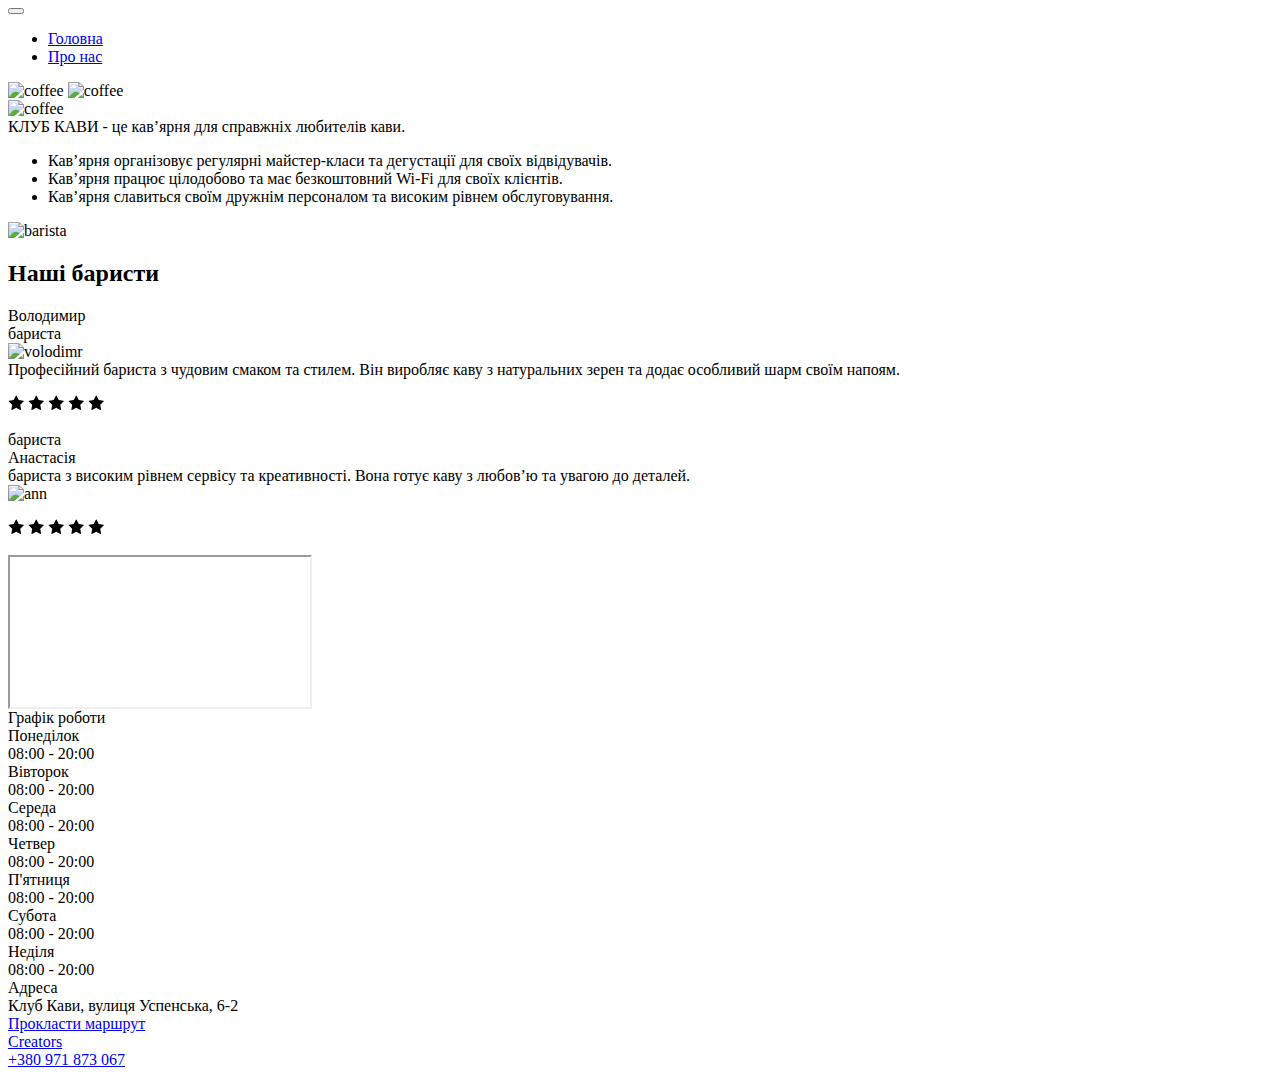
==== about-us.html @ 7bde2b03 "Add files via upload" ====
<svg class="op" width="0" height="0" xmlns="http://www.w3.org/2000/svg">
	<symbol xmlns="http://www.w3.org/2000/svg" viewBox="0 0 32 32" id="star">
		<path d="M31.547 12a.848.848 0 00-.677-.577l-9.427-1.376-4.224-8.532a.847.847 0 00-1.516 0l-4.218 8.534-9.427 1.355a.847.847 0 00-.467 1.467l6.823 6.664-1.612 9.375a.847.847 0 001.23.893l8.428-4.434 8.432 4.432a.847.847 0 001.229-.894l-1.615-9.373 6.822-6.665a.845.845 0 00.214-.869z" />
	</symbol>
</svg>
<!DOCTYPE html>
<html lang="en">

<head>
	<title>Стартова сторінка</title>
	<meta charset="UTF-8">
	<meta name="format-detection" content="telephone=no">
	<!-- <style>body{opacity: 0;}</style> -->
	<link rel="stylesheet" href="css/style.min.css?_v=20230503181244">
	<link rel="shortcut icon" href="favicon.ico">
	<!-- <meta name="robots" content="noindex, nofollow"> -->
	<meta name="viewport" content="width=device-width, initial-scale=1.0">
</head>


<body>
	<div class="wrapper">
		<header class="header">
			<div class="header__block">
				<div class="header__pages">
					<div class="header__menu menu">
						<div class="actions-flex">
							<button type="button" class="menu__icon icon-menu"><span></span></button>
							<a href="https://instagram.com/klub_kavy_nizhyn?igshid=YmMyMTA2M2Y=" class="menu-header__link _icon-insta"></a>
						</div>
						<nav class="menu__body">
							<ul class="menu__list header__menu menu-header">
								<li class="menu-header__item"><a href="index.html" class="menu-header__link menu-header__link_active">Головна</a></li>
								<li class="menu-header__item"><a href="about-us.html" class="menu-header__link">Про нас</a></li>
								<!-- <li class="menu-header__item"><a href="" class="menu-header__link">Резервація</a></li> -->
							</ul>
						</nav>
					</div>
				</div>

				<div class="header__logo">
					<picture><source srcset="img/logo.webp" type="image/webp"><img src="img/logo.png" alt=""></picture>
				</div>
				<div class="header__services services-header">
					<div class="services-header__bag"></div>
					<!-- <div class="services-header__lang _icon-lang">UA</div> -->
				</div>
			</div>
		</header>


		<main class="page">
			<div class="page__coffee coffee">
				<div class="coffee__container">
					<div class="coffee__gallery gallery" data-da=".coffee__container, 1200">
						<div class="gallery__first-column">
							<picture><source srcset="img/about/01.webp" type="image/webp"><img src="img/about/01.jpg" alt="coffee" /></picture>
							<picture><source srcset="img/about/02.webp" type="image/webp"><img src="img/about/02.jpg" alt="coffee" /></picture>
						</div>
						<div class="gallery__second-column">
							<picture><source srcset="img/about/03.webp" type="image/webp"><img src="img/about/03.jpg" alt="coffee" /></picture>
						</div>
					</div>
					<div class="coffee__description description">
						<div class="description__title">
							<span>КЛУБ КАВИ</span> - це кав’ярня для справжніх
							любителів кави.
						</div>
						<ul class="description__benefits">
							<li class="description_benefit">
								Кав’ярня організовує регулярні майстер-класи та
								дегустації для своїх відвідувачів.
							</li>
							<li class="description_benefit">
								Кав’ярня працює цілодобово та має безкоштовний Wi-Fi
								для своїх клієнтів.
							</li>
							<li class="description_benefit">
								Кав’ярня славиться своїм дружнім персоналом та
								високим рівнем обслуговування.
							</li>
						</ul>
					</div>
				</div>
			</div>

			<div class="barista">
				<div class="barista__container">
					<div data-da=".workers__container, 991.98,1" class="barista__image">
						<picture><source srcset="img/workers/bar_man.webp" type="image/webp"><img src="img/workers/bar_man.png" alt="barista"></picture>
					</div>
					<h2 class="barista__text">Наші баристи</h2>
				</div>
			</div>

			<div class="page__workers workers">
				<div class="workers__container">
					<div class="workers__volodimr workers__cart">
						<div class="workers__title">
							<div class="workers__name">Володимир</div>
							<div class="workers__position">бариста</div>
						</div>
						<div class="workers__contente">
							<div class="workers__image">
								<picture><source srcset="img/workers/volodimr.webp" type="image/webp"><img src="img/workers/volodimr.jpg" alt="volodimr" /></picture>
							</div>
							<div class="workers__description">
								Професійний бариста з чудовим смаком та стилем. Він
								виробляє каву з натуральних зерен та додає особливий
								шарм своїм напоям.
							</div>
						</div>
						<div class="workers__stars">
							<p class="c-rate">
								<svg class="c-icon active" width="16" height="16">
									<use xlink:href="#star"></use>
								</svg>
								<svg class="c-icon active" width="16" height="16">
									<use xlink:href="#star"></use>
								</svg>
								<svg class="c-icon active" width="16" height="16">
									<use xlink:href="#star"></use>
								</svg>
								<svg class="c-icon active" width="16" height="16">
									<use xlink:href="#star"></use>
								</svg>
								<svg class="c-icon active" width="16" height="16">
									<use xlink:href="#star"></use>
								</svg>
							</p>
						</div>
					</div>

					<div class="workers__ann workers__cart">
						<div class="workers__title">
							<div class="workers__position pt">бариста</div>
							<div class="workers__name">Анастасія</div>
						</div>
						<div class="workers__contente workers__contente_second">
							<div class="workers__description">
								бариста з високим рівнем сервісу та креативності.
								Вона готує каву з любов’ю та увагою до деталей.
							</div>
							<div data-da=".workers__contente_second, 650,0" class="workers__image">
								<picture><source srcset="img/workers/ann.webp" type="image/webp"><img src="img/workers/ann.jpg" alt="ann" /></picture>
							</div>
						</div>
						<div class="workers__stars">
							<p class="c-rate">
								<svg class="c-icon active" width="16" height="16">
									<use xlink:href="#star"></use>
								</svg>
								<svg class="c-icon active" width="16" height="16">
									<use xlink:href="#star"></use>
								</svg>
								<svg class="c-icon active" width="16" height="16">
									<use xlink:href="#star"></use>
								</svg>
								<svg class="c-icon active" width="16" height="16">
									<use xlink:href="#star"></use>
								</svg>
								<svg class="c-icon active" width="16" height="16">
									<use xlink:href="#star"></use>
								</svg>
							</p>
						</div>
					</div>
				</div>
			</div>

			<div class="page__map map">
				<div class="map__container">
					<div data-da=".map__container, 991.98" class="map__location">
						<iframe id="map" src="https://www.google.com/maps/embed?pb=!1m18!1m12!1m3!1d12281.459961077264!2d31.867549291233352!3d51.04646939171509!2m3!1f0!2f0!3f0!3m2!1i1024!2i768!4f13.1!3m3!1m2!1s0x412a9d863d806bcb%3A0x7951167e64f2463a!2z0JrQu9GD0LEg0JrQsNCy0Lg!5e0!3m2!1suk!2sua!4v1680797523003!5m2!1suk!2sua" allowfullscreen="" loading="lazy" referrerpolicy="no-referrer-when-downgrade"></iframe>
					</div>

					<div class="map__info">
						<div class="map__schedule schedule">
							<div class="schedule__title">Графік роботи</div>

							<div class="schedule__week">
								<div class="schedule__day">
									<div class="schedule__day-of-week">Понеділок</div>
									<div class="schedule__time-of-work">08:00 - 20:00</div>
								</div>
								<div class="schedule__day">
									<div class="schedule__day-of-week">Вівторок</div>
									<div class="schedule__time-of-work">08:00 - 20:00</div>
								</div>
								<div class="schedule__day">
									<div class="schedule__day-of-week">Середа</div>
									<div class="schedule__time-of-work">08:00 - 20:00</div>
								</div>
								<div class="schedule__day">
									<div class="schedule__day-of-week">Четвер</div>
									<div class="schedule__time-of-work">08:00 - 20:00</div>
								</div>
								<div class="schedule__day">
									<div class="schedule__day-of-week">П'ятниця</div>
									<div class="schedule__time-of-work">08:00 - 20:00</div>
								</div>
								<div class="schedule__day">
									<div class="schedule__day-of-week">Субота</div>
									<div class="schedule__time-of-work">08:00 - 20:00</div>
								</div>
								<div class="schedule__day">
									<div class="schedule__day-of-week">Неділя</div>
									<div class="schedule__time-of-work">08:00 - 20:00</div>
								</div>
							</div>
						</div>

						<div class="map__adress adress">
							<div class="adress__title">Адреса</div>
							<div class="adress__adress">Клуб Кави, вулиця Успенська, 6-2</div>
						</div>

						<a class="button" href="https://www.google.com/maps/dir//%D0%9A%D0%BB%D1%83%D0%B1+%D0%9A%D0%B0%D0%B2%D0%B8,+%D0%B2%D1%83%D0%BB%D0%B8%D1%86%D1%8F+%D0%A3%D1%81%D0%BF%D0%B5%D0%BD%D1%81%D1%8C%D0%BA%D0%B0,+6-2,+%D0%9D%D1%96%D0%B6%D0%B8%D0%BD,+%D0%A7%D0%B5%D1%80%D0%BD%D1%96%D0%B3%D1%96%D0%B2%D1%81%D1%8C%D0%BA%D0%B0+%D0%BE%D0%B1%D0%BB%D0%B0%D1%81%D1%82%D1%8C,+16600/@51.0500188,31.8856213,16z/data=!4m9!4m8!1m0!1m5!1m1!1s0x412a9d863d806bcb:0x7951167e64f2463a!2m2!1d31.8890395!2d51.046551!3e0" class="button">Прокласти маршрут</a>
					</div>
				</div>
			</div>
		</main>
		<footer class="footer">
			<div class="footer__creators"><a class="footer__link" href="#">Creators</a></div>
			<div data-da=".menu__body, 585" class="footer__phone _icon-phone"><a href="tel:+380 971 873 067">+380 971 873 067</a></div>
		</footer>
	</div>
	<script src="js/app.min.js?_v=20230503181244"></script>
	<script src="https://code.jquery.com/jquery-3.3.1.min.js"></script>
	<link rel="stylesheet" href="files/smartbasket/css/smartbasket.min.css">
	<div class="smart-basket__wrapper"></div>
	<script src="files/smartbasket/js/smartbasket.min.js"></script>
	<script>
		$(function() {
			$('.smart-basket__wrapper').smbasket({
				productElement: 'block_basket',
				buttonAddToBasket: 'add-to-cart',
				productPrice: 'prise-basket',
				productSize: 'product__size-element',
				productQuantityWrapper: 'product__quantity',
				smartBasketMinArea: 'services-header__bag',
				countryCode: '+380',
				smartBasketCurrency: 'грн',
				smartBasketMinIconPath: 'img/shop.svg',
				agreement: {
					isRequired: true,
					isChecked: true,
					isLink: 'https://artstranger.ru/privacy.html',
				},
				nameIsRequired: false,
			});
		});
	</script>
</body>

</html>
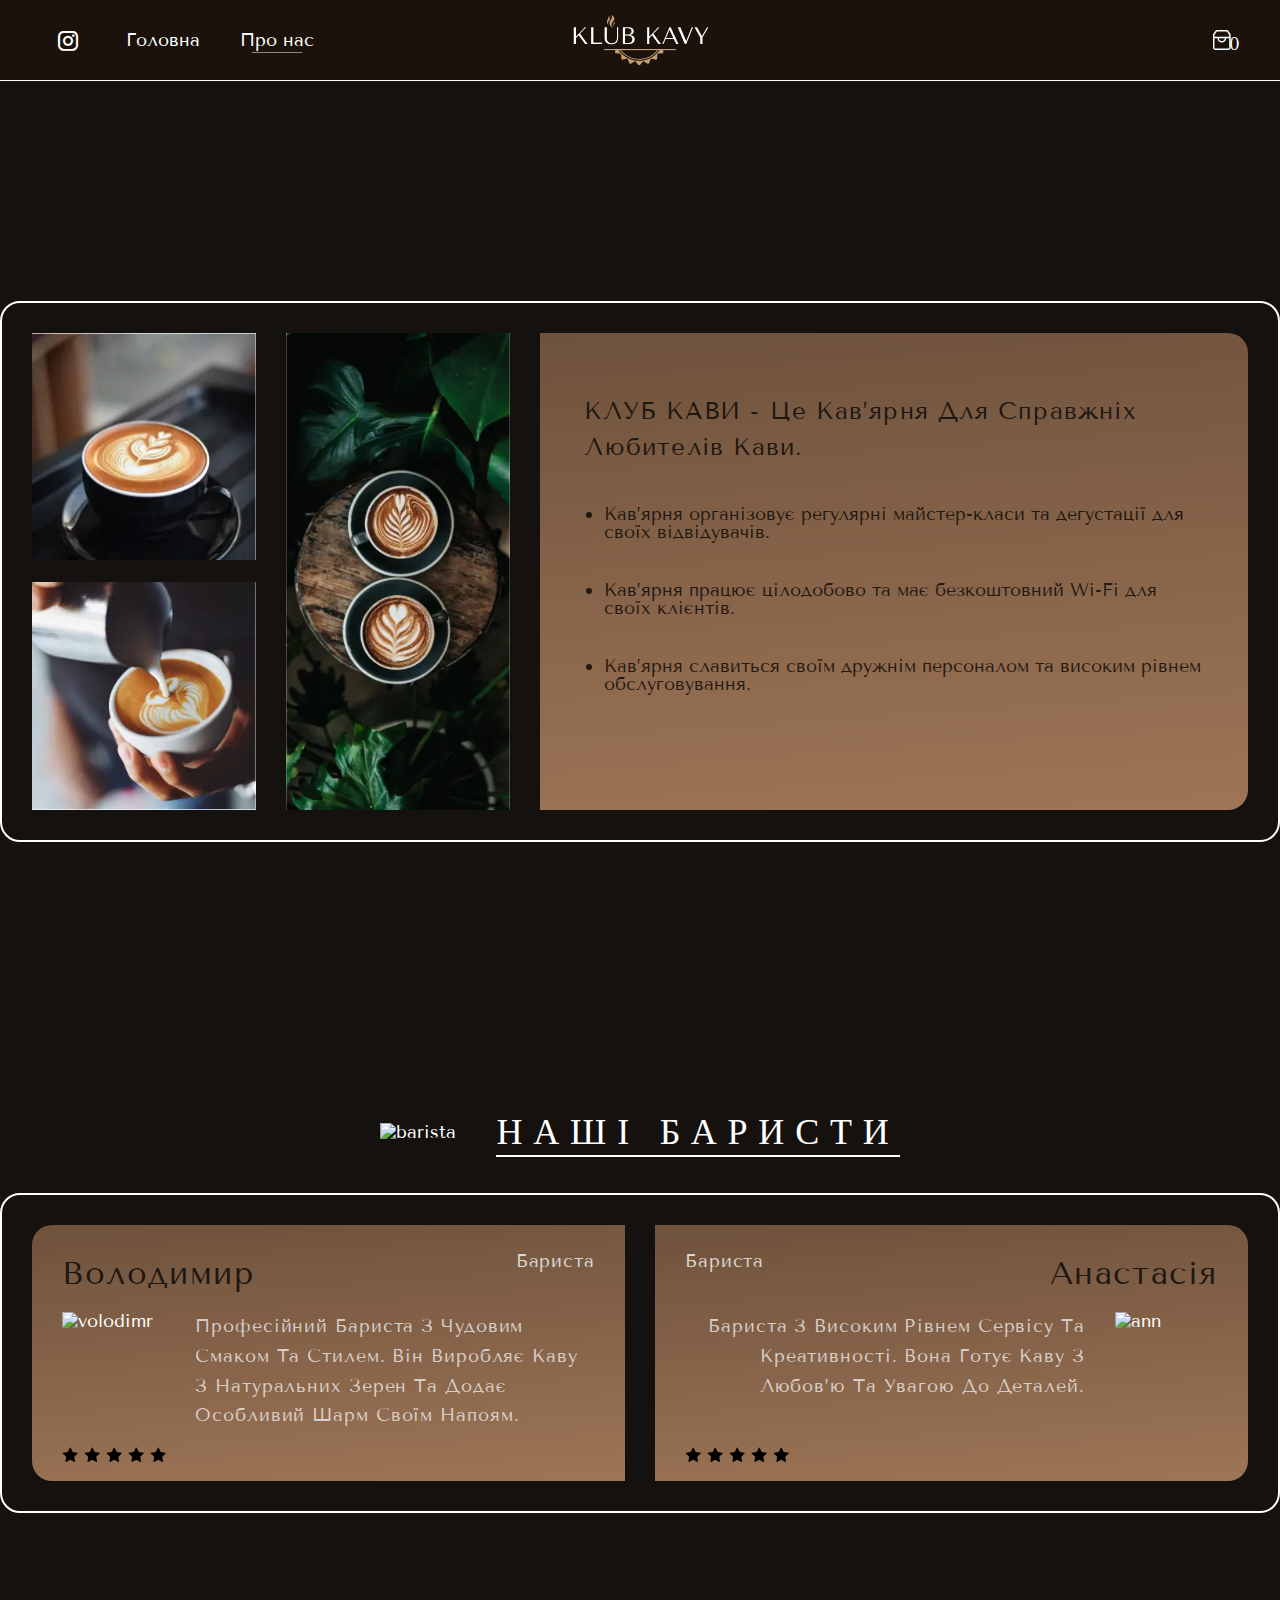
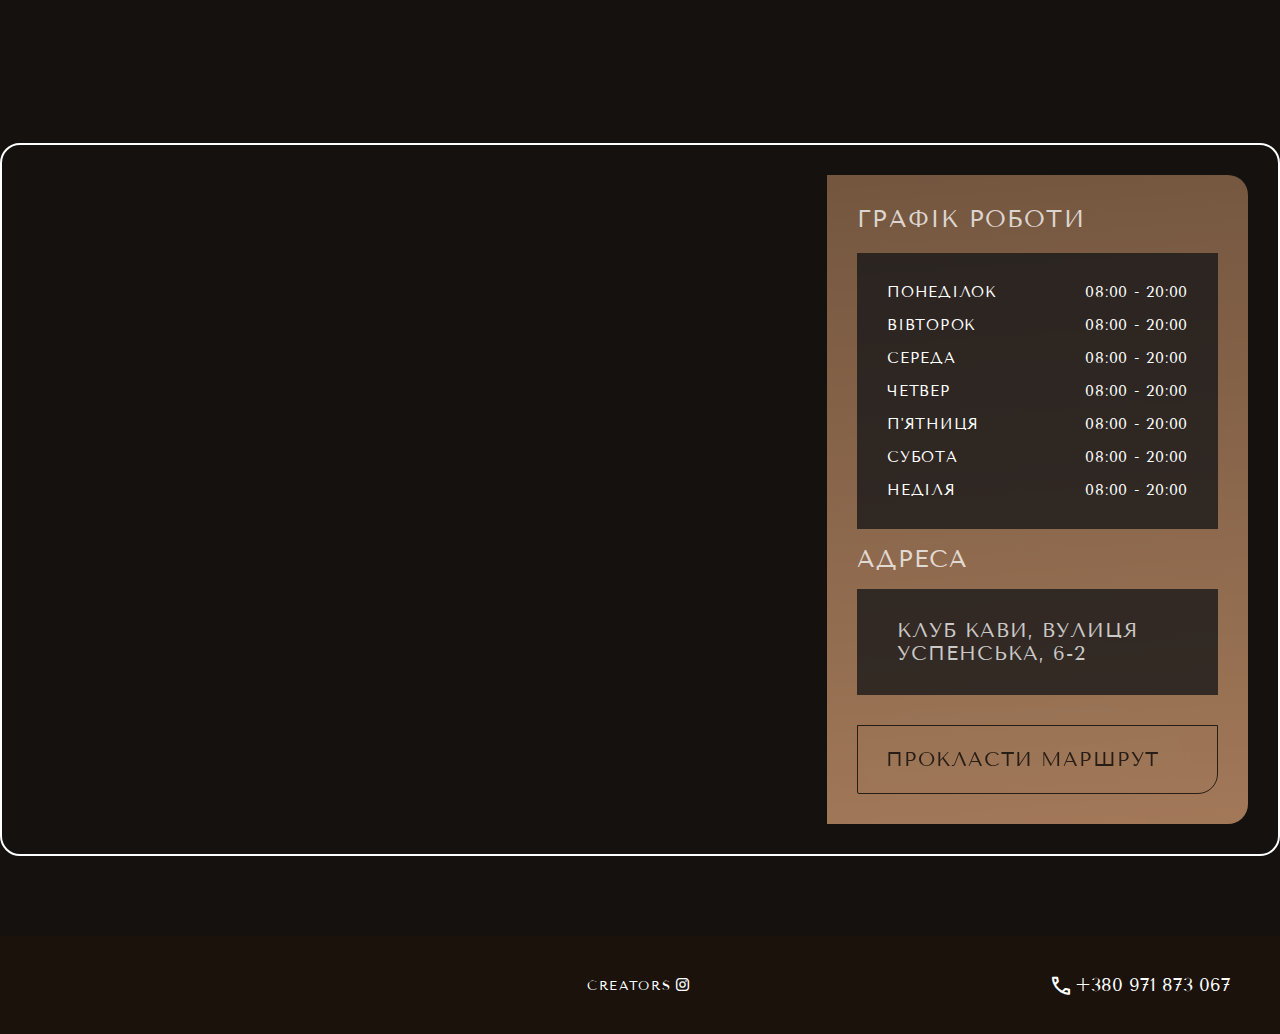
==== commit 8d600d92: "Add files via upload" ====
--- a/about-us.html
+++ b/about-us.html
@@ -11,7 +11,7 @@
 	<meta charset="UTF-8">
 	<meta name="format-detection" content="telephone=no">
 	<!-- <style>body{opacity: 0;}</style> -->
-	<link rel="stylesheet" href="css/style.min.css?_v=20230503181244">
+	<link rel="stylesheet" href="css/style.min.css?_v=20230604125025">
 	<link rel="shortcut icon" href="favicon.ico">
 	<!-- <meta name="robots" content="noindex, nofollow"> -->
 	<meta name="viewport" content="width=device-width, initial-scale=1.0">
@@ -225,7 +225,7 @@
 			<div data-da=".menu__body, 585" class="footer__phone _icon-phone"><a href="tel:+380 971 873 067">+380 971 873 067</a></div>
 		</footer>
 	</div>
-	<script src="js/app.min.js?_v=20230503181244"></script>
+	<script src="js/app.min.js?_v=20230604125025"></script>
 	<script src="https://code.jquery.com/jquery-3.3.1.min.js"></script>
 	<link rel="stylesheet" href="files/smartbasket/css/smartbasket.min.css">
 	<div class="smart-basket__wrapper"></div>
--- a/css/style.min.css
+++ b/css/style.min.css
@@ -0,0 +1 @@
+@charset "UTF-8";@import url(https://fonts.googleapis.com/css?family=Tenor+Sans:regular&display=swap);@import url(https://fonts.googleapis.com/css?family=Urbanist:600&display=swap);@import url(https://fonts.googleapis.com/css?family=Righteous:regular&display=swap);@import url(https://fonts.googleapis.com/css?family=Roboto:regular,500&display=swap);@font-face{font-family:icons;font-display:swap;src:url(../fonts/icons.woff2) format("woff2"),url(../fonts/icons.woff) format("woff");font-weight:400;font-style:normal}[class*=_icon-]:before{font-family:icons!important;font-style:normal;font-weight:400;font-variant:normal;text-transform:none;line-height:1;-webkit-font-smoothing:antialiased;-moz-osx-font-smoothing:grayscale}[class*=_icon-]:before{display:block}._icon-phone:before{content:"\e904"}._icon-lang:before{content:"\e902"}._icon-insta:before{content:"\e903"}._icon-bag:before{content:"\e900"}._icon-arrow-right:before{content:"\e901"}body{background-color:#14110e}*{padding:0;margin:0;border:0}*,:after,:before{-webkit-box-sizing:border-box;box-sizing:border-box}body,html{height:100%;min-width:320px}body{color:#fff;line-height:1;font-family:"Tenor sans";font-size:1.125rem;-ms-text-size-adjust:100%;-moz-text-size-adjust:100%;-webkit-text-size-adjust:100%;-webkit-font-smoothing:antialiased;-moz-osx-font-smoothing:grayscale}button,input,textarea{font-family:"Tenor sans";font-size:inherit}button{cursor:pointer;color:inherit;background-color:transparent}a{color:inherit;text-decoration:none}ul li{list-style:none}img{vertical-align:top}h1,h2,h3,h4,h5,h6{font-weight:inherit;font-size:inherit}.lock body{overflow:hidden;-ms-touch-action:none;touch-action:none;-ms-scroll-chaining:none;overscroll-behavior:none}.wrapper{min-height:100%;display:-webkit-box;display:-ms-flexbox;display:flex;-webkit-box-orient:vertical;-webkit-box-direction:normal;-ms-flex-direction:column;flex-direction:column;overflow:hidden}@supports (overflow:clip){.wrapper{overflow:clip}}.wrapper>main{-webkit-box-flex:1;-ms-flex:1 1 auto;flex:1 1 auto}.wrapper>*{min-width:0}[class*=__container]{max-width:80rem;margin:0 auto;padding:0 .9375rem}.tabs__navigation{display:-webkit-box;display:-ms-flexbox;display:flex}.tabs__title{border:1px solid #eee;padding:.625rem .9375rem;border-radius:.3125rem}.tabs__title._tab-active{border:1px solid #000}.tabs__content{border:1px solid #eee;padding:.625rem .9375rem}[data-showmore-button] span:last-child{display:none}._showmore-active [data-showmore-button] span{display:none}._showmore-active [data-showmore-button] span:last-child{display:block}[class*=-ibg]{position:relative}[class*=-ibg] img{position:absolute;width:100%;height:100%;top:0;left:0;-o-object-fit:cover;object-fit:cover}[class*=-ibg_contain] img{-o-object-fit:contain;object-fit:contain}.first-page{max-height:100vh}.menu-open .menu__list li:not(:last-child){margin-bottom:1.875rem}.c-icon{--star-active:#000;--star-inactive:#6c6962;fill:var(--star-inactive)}.c-icon.active{fill:var(--star-active)}.product__size{display:-webkit-box;display:-ms-flexbox;display:flex}.smart-basket__alert-wrapper{z-index:5;position:absolute}.smart-basket__form{color:#000}.product-block__title .product-block__back-price{display:inline-block;border:none}.products .tabs__body-block_hover-price__item:nth-child(2n){color:#fff;text-decoration:none}.products input.smart-basket__product-quantity-state{-webkit-box-ordinal-group:2;-ms-flex-order:1;order:1;border:1px solid #000;padding:16px 20px;background:0 0;width:69px;height:52px;font-size:24px;border-radius:11px 11px 11px 20px;text-align:center;color:#000;margin-right:20px}.products button.smart-basket__remove-item{-webkit-box-ordinal-group:3;-ms-flex-order:2;order:2;width:64px;height:3px;padding:25px 20px;border-radius:11px 0 0 11px;border:1px solid #000}.products button.smart-basket__add-item{-webkit-box-ordinal-group:4;-ms-flex-order:3;order:3;width:64px;height:20px;padding:25px 21px 25px 21px;border-radius:0 11px 11px 0;border:1px solid #000}.smart-basket__min{position:relative}.smart-basket__min-count{position:absolute;bottom:-25%;right:-50%}div.tabs__body-block_hover-price__item{display:-webkit-box;display:-ms-flexbox;display:flex;color:rgba(0,0,0,.8);border-bottom:.125rem solid rgba(0,0,0,.8)}div.tabs__body-block_hover-price__item p{border:none;padding:0}div.tabs__body-block_hover-price__item span{padding-left:.625rem}.tabs__body-block .product__quantity{display:none}.workers__contente{-ms-grid-columns:1fr 3fr;grid-template-columns:1fr 3fr}.header{background-color:#1a120b}.header__block{border-bottom:.0625rem solid #fff;display:-webkit-box;display:-ms-flexbox;display:flex;-webkit-box-pack:justify;-ms-flex-pack:justify;justify-content:space-between;-webkit-box-align:center;-ms-flex-align:center;align-items:center;-webkit-transition:color .3s ease 0s;-o-transition:color .3s ease 0s;transition:color .3s ease 0s;z-index:5}.header__pages{z-index:6}.header__menu{-webkit-box-align:center;-ms-flex-align:center;align-items:center}.header__logo{display:-webkit-box;display:-ms-flexbox;display:flex;-webkit-box-flex:1;-ms-flex:1 1 auto;flex:1 1 auto;-webkit-box-pack:center;-ms-flex-pack:center;justify-content:center;position:relative;z-index:5}.header__logo img{max-width:100%}.header__services{display:-webkit-box;display:-ms-flexbox;display:flex}.menu-header__link{position:relative;z-index:5;-webkit-transition:all .3s ease 0s;-o-transition:all .3s ease 0s;transition:all .3s ease 0s}.menu-header__link._icon-insta{z-index:0}.menu-header__link_active::before{content:"";position:absolute;width:67.567568%;bottom:0;left:50%;-webkit-transform:translate(-50%,.125rem);-ms-transform:translate(-50%,.125rem);transform:translate(-50%,.125rem);background-color:rgba(255,255,255,.5);height:.0625rem}.services-header{-webkit-box-align:center;-ms-flex-align:center;align-items:center}.services-header__bag{cursor:pointer;position:relative;z-index:5;-webkit-transition:all .3s ease 0s;-o-transition:all .3s ease 0s;transition:all .3s ease 0s}.services-header__lang{cursor:pointer;text-transform:uppercase;position:relative;z-index:5;display:-webkit-box;display:-ms-flexbox;display:flex;-webkit-transition:all .3s ease 0s;-o-transition:all .3s ease 0s;transition:all .3s ease 0s}.icon-menu{display:none}.footer{position:relative;z-index:1;background-color:#1a120b;display:-webkit-box;display:-ms-flexbox;display:flex;-webkit-box-pack:end;-ms-flex-pack:end;justify-content:flex-end;margin-top:5rem}.footer__creators{text-transform:uppercase;font-size:.8125rem;line-height:15px;letter-spacing:.125em;font-weight:400;-webkit-box-flex:1;-ms-flex:1 1 auto;flex:1 1 auto;display:-webkit-box;display:-ms-flexbox;display:flex;-webkit-box-pack:center;-ms-flex-pack:center;justify-content:center}.footer__creators a{-webkit-transition:all .3s ease 0s;-o-transition:all .3s ease 0s;transition:all .3s ease 0s}.footer__creators a::after{content:"\e903";font-family:icons!important;margin-left:.3125rem}.footer__link{-ms-flex-item-align:center;-ms-grid-row-align:center;align-self:center}.footer__phone{line-height:15px;display:-webkit-box;display:-ms-flexbox;display:flex;-webkit-box-align:center;-ms-flex-align:center;align-items:center;-webkit-transition:all .3s ease 0s;-o-transition:all .3s ease 0s;transition:all .3s ease 0s}.footer__phone::before{margin-right:.3125rem}.welcom{position:relative;min-height:100vh;display:-webkit-box;display:-ms-flexbox;display:flex;-webkit-box-orient:vertical;-webkit-box-direction:normal;-ms-flex-direction:column;flex-direction:column}.welcom__contante{display:-webkit-box;display:-ms-flexbox;display:flex;-webkit-box-flex:1;-ms-flex:1 1 auto;flex:1 1 auto;-webkit-box-pack:center;-ms-flex-pack:center;justify-content:center;-webkit-box-orient:vertical;-webkit-box-direction:normal;-ms-flex-direction:column;flex-direction:column;background-color:rgba(0,0,0,.188);position:relative;z-index:3}.welcom__body{position:relative;z-index:2}.welcom__title{line-height:110%}.welcom__sub-title{max-width:28.125rem;line-height:165%;color:rgba(255,255,255,.805);text-transform:capitalize;font-family:Roboto}.welcom__button{line-height:1.1666666667;text-transform:uppercase;letter-spacing:.04em;color:rgba(0,0,0,.8);font-family:Roboto;font-weight:400;background:-o-linear-gradient(273.97deg,rgba(0,0,0,.4) -26.86%,rgba(0,0,0,0) 110.76%),#a37959;background:linear-gradient(176.03deg,rgba(0,0,0,.4) -26.86%,rgba(0,0,0,0) 110.76%),#a37959;-webkit-box-shadow:inset 0 0 50px rgba(0,0,0,.3);box-shadow:inset 0 0 50px rgba(0,0,0,.3);color:rgba(255,255,255,.75);border-radius:1.25rem;display:inline-block;-webkit-transition:all .3s ease 0s;-o-transition:all .3s ease 0s;transition:all .3s ease 0s}.welcom__bg{position:absolute;width:100%;height:100%;top:0;left:0;-o-object-fit:cover;object-fit:cover}.coffee__container{border:.125rem solid #fff;border-radius:1.25rem;padding:1.875rem}.coffee__gallery{display:-webkit-box;display:-ms-flexbox;display:flex}.coffee__gallery img{max-width:100%}.coffee__description{background:-o-linear-gradient(273.97deg,rgba(0,0,0,.4) -26.86%,rgba(0,0,0,0) 110.76%),#a37959;background:linear-gradient(176.03deg,rgba(0,0,0,.4) -26.86%,rgba(0,0,0,0) 110.76%),#a37959;padding:3.75rem 2.75rem;color:rgba(0,0,0,.75);border-radius:0 1.25rem 1.25rem 0}.gallery__first-column{display:-webkit-box;display:-ms-flexbox;display:flex;-webkit-box-orient:vertical;-webkit-box-direction:normal;-ms-flex-direction:column;flex-direction:column;-webkit-box-pack:justify;-ms-flex-pack:justify;justify-content:space-between;margin-right:1.875rem}.description_benefit{list-style-type:disc;margin-left:1.25rem}.description__title{font-family:"Tenor Sans";font-style:extra-bold;font-weight:400;line-height:150%;letter-spacing:.05em;text-transform:capitalize;color:rgba(0,0,0,.75)}.description__title span{text-transform:uppercase}.barista__container{display:-webkit-box;display:-ms-flexbox;display:flex;-webkit-box-pack:center;-ms-flex-pack:center;justify-content:center;-webkit-box-align:center;-ms-flex-align:center;align-items:center}.barista__text{font-family:Georgia;line-height:1.1388888889;letter-spacing:.3em;text-transform:uppercase;position:relative}.barista__text::before{content:"";height:.125rem;width:100%;background-color:#fff;bottom:-.25rem;position:absolute}.workers__container{display:-webkit-box;display:-ms-flexbox;display:flex;border:.125rem solid #fff;border-radius:1.25rem;padding:1.875rem;-webkit-box-orient:vertical;-webkit-box-direction:normal;-ms-flex-direction:column;flex-direction:column}.workers__cart{position:relative;padding:1.25rem 1.875rem;background:-o-linear-gradient(273.97deg,rgba(0,0,0,.4) -26.86%,rgba(0,0,0,0) 110.76%),#a37959;background:linear-gradient(176.03deg,rgba(0,0,0,.4) -26.86%,rgba(0,0,0,0) 110.76%),#a37959}.workers__title{display:-webkit-box;display:-ms-flexbox;display:flex}.workers__position{line-height:180%;letter-spacing:.05em;text-transform:capitalize;color:rgba(255,255,255,.75)}.workers__name{font-style:normal;line-height:180%;letter-spacing:.05em;text-transform:capitalize;color:rgba(0,0,0,.75);margin-bottom:.625rem}.workers__contente{margin-bottom:.9375rem}.workers__contente_second{-ms-grid-columns:3fr 1fr!important;grid-template-columns:3fr 1fr!important}.workers__description{font-family:"Tenor Sans";font-size:1.125rem;line-height:165%;letter-spacing:.05em;text-transform:capitalize;color:rgba(241,241,241,.75)}.map__container{border:.125rem solid #fff;border-radius:1.25rem;padding:1.875rem}.map__info{-webkit-box-flex:1;-ms-flex:1 1 34.4178082192%;flex:1 1 34.4178082192%;background:-o-linear-gradient(274.05deg,rgba(0,0,0,.38) -31.14%,rgba(0,0,0,0) 102.82%),#a37959;background:linear-gradient(175.95deg,rgba(0,0,0,.38) -31.14%,rgba(0,0,0,0) 102.82%),#a37959;border-radius:0 1.25rem 1.25rem 0}.map__location{-webkit-box-flex:1;-ms-flex:1 1 64.3835616438%;flex:1 1 64.3835616438%}.map__location iframe{border-radius:1.25rem 0 0 1.25rem;height:100%;width:100%}.schedule__title{color:rgba(255,255,255,.75);line-height:1.1666666667;letter-spacing:.05em;text-transform:uppercase;margin-bottom:1.25rem}.schedule__week{display:-ms-grid;display:grid;background:rgba(18,19,21,.75)}.schedule__day{-ms-grid-columns:1fr auto;grid-template-columns:1fr auto;display:-ms-grid;display:grid;font-size:.9375rem;line-height:1.2;letter-spacing:.05em;text-transform:uppercase}.schedule__day:not(:last-child){margin-bottom:.9375rem}.adress__title{color:rgba(255,255,255,.75);line-height:1.1666666667;letter-spacing:.05em;text-transform:uppercase;padding:1rem 0}.adress__adress{background:rgba(18,19,21,.75);padding:1.875rem 2.5rem;font-size:1.25rem;line-height:1.15;letter-spacing:.05em;text-transform:uppercase;color:rgba(255,255,255,.75)}.button{display:block;border:1px solid rgba(0,0,0,.75);-webkit-filter:drop-shadow(0 0 40px rgba(255, 255, 255, .3));filter:drop-shadow(0 0 40px rgba(255, 255, 255, .3));border-radius:0 0 1.25rem .125rem;line-height:1.15;letter-spacing:.05em;text-transform:uppercase;padding:1.375rem 1.75rem;color:rgba(0,0,0,.75);margin-top:1.875rem;width:100%;-webkit-transition:all .3s ease 0s;-o-transition:all .3s ease 0s;transition:all .3s ease 0s}.choise{padding:0 0 225px 0;font-weight:400}.choise__title{font-size:48px;margin:0 0 45px 50px}img{max-width:100%}.main{padding:138px 0}.tabs__navigation{margin:0 0 25px 50px}.tabs__title{border:none;padding:.3125rem .625rem;-webkit-transition:color .5s ease;-o-transition:color .5s ease;transition:color .5s ease}.tabs__title._tab-active{color:#c99e71;border:1px solid #fff;border-radius:15px}.tabs__title:hover{color:#c99e71}.tabs__content{border-radius:20px;padding:3.125rem 3.125rem;position:relative}.choise{padding:0 0 225px 0;font-weight:400}.choise__title{font-size:48px;margin:0 0 45px 50px}.tabs__body-wrap{display:-webkit-box;display:-ms-flexbox;display:flex;-webkit-box-pack:justify;-ms-flex-pack:justify;justify-content:space-between;-ms-flex-wrap:wrap;flex-wrap:wrap}.tabs__body-block#dessert_block{margin-bottom:160px}.tabs__body-block{width:363px;margin-bottom:150px;position:relative;z-index:1}.tabs__body-block_title{font-size:24px;margin-bottom:15px}.tabs__body-block_title span{color:#c99e71}.tabs__body-block_img-fifth,.tabs__body-block_img-fifth1,.tabs__body-block_img-fifth11,.tabs__body-block_img-fifth17,.tabs__body-block_img-first,.tabs__body-block_img-first1,.tabs__body-block_img-first13,.tabs__body-block_img-first7,.tabs__body-block_img-fourth,.tabs__body-block_img-fourth1,.tabs__body-block_img-fourth10,.tabs__body-block_img-fourth16,.tabs__body-block_img-second,.tabs__body-block_img-second1,.tabs__body-block_img-second14,.tabs__body-block_img-second8,.tabs__body-block_img-sixth,.tabs__body-block_img-sixth1,.tabs__body-block_img-sixth12,.tabs__body-block_img-sixth18,.tabs__body-block_img-thirth,.tabs__body-block_img-thirth1,.tabs__body-block_img-thirth15,.tabs__body-block_img-thirth9{width:363px;height:353px;-o-object-fit:cover;object-fit:cover}.tabs__body-block .tea{width:363px;height:353px}.tabs__body-block_hover{padding:24px 17px;background:-o-linear-gradient(275.02deg,rgba(0,0,0,.4) -11.68%,rgba(0,0,0,0) 109.73%),#a37959;background:linear-gradient(174.98deg,rgba(0,0,0,.4) -11.68%,rgba(0,0,0,0) 109.73%),#a37959;border-radius:0 0 20px 20px;height:150px;position:absolute;-webkit-transition:all .5s ease;-o-transition:all .5s ease;transition:all .5s ease;bottom:0;z-index:-1;line-height:26px;letter-spacing:.11em;width:363px}.tabs__body-block_hover-btn{background:url(../img/bag.svg) no-repeat center center;cursor:pointer;margin:5px auto;display:block;width:21px;height:22px;-webkit-transition:all .5s ease;-o-transition:all .5s ease;transition:all .5s ease}.tabs__body-block_hover-btn:hover{-webkit-filter:drop-shadow(0 0 5px #000);filter:drop-shadow(0 0 5px #000)}.tabs__body-block_hover-price{display:-webkit-box;display:-ms-flexbox;display:flex;-webkit-box-pack:justify;-ms-flex-pack:justify;justify-content:space-between;color:#fff;font-size:24px;padding:11px;background:-o-radial-gradient(2.2% 66.45%,74.38% 384.01%,rgba(0,0,0,.076) 0,rgba(0,0,0,.2) 100%),#b98a65;background:radial-gradient(74.38% 384.01% at 2.2% 66.45%,rgba(0,0,0,.076) 0,rgba(0,0,0,.2) 100%),#b98a65}.tabs__body-block_hover-desc{background:rgba(18,19,21,.75);border-radius:20px;padding:12px 41px;line-height:26px}.tabs__body-block_hover#dessert{padding:0;background:-o-radial-gradient(-61.43% 132.56%,159.37% 11357.25%,rgba(21,21,21,.66) 0,#a37959 89.9%);background:radial-gradient(159.37% 11357.25% at -61.43% 132.56%,rgba(21,21,21,.66) 0,#a37959 89.9%);color:rgba(18,19,21,.7490196078);border-radius:0 0 20px 20px;height:170px;position:absolute;-webkit-transition:all .5s ease;-o-transition:all .5s ease;transition:all .5s ease;font-size:18px;letter-spacing:.05em;bottom:0;z-index:-1;-webkit-box-align:center;-ms-flex-align:center;align-items:center}.tabs__body-block .wrap-desc{height:90px;background:rgba(18,19,21,.75);-webkit-box-align:center;-ms-flex-align:center;align-items:center;display:-webkit-box;display:-ms-flexbox;display:flex}.tabs__body-block .tabs__body-block_hover-desc#dessert_desc{text-align:left;color:#fff;padding:15px 7px 7px 15px;margin-bottom:0;width:100%;border-radius:0;font-size:17px;background:0 0}.tabs__body-block:hover .tabs__body-block_hover{bottom:-150px;z-index:-1}.tabs__body #rel:hover .tabs__body-block_hover#dessert{bottom:-170px;z-index:-1}.tabs__body #rel:nth-child(n+4){margin-top:50px}.tabs__body .tabs__body-block:nth-child(n+4){margin-top:50px}#rel{margin-bottom:160px}.block{margin-top:50px;width:100%}.block__more{position:absolute;margin-top:75px;left:50%}.block__more-img{background:url(../img/showmore.svg) no-repeat center center;height:50px;width:50px;display:block!important;-webkit-transition:background .5s ease;-o-transition:background .5s ease;transition:background .5s ease}.block__more:hover .block__more-img{background:url(../img/showmore_hover.svg) no-repeat center center}.products-block__slide{display:-webkit-box;display:-ms-flexbox;display:flex;-webkit-box-pack:justify;-ms-flex-pack:justify;justify-content:space-between}.product-block{border:1px solid #fff;border-radius:20px;text-align:center}.product-block__title{font-size:30px;border-top:1px solid #fff;width:100%;padding:20px 0}.product-block__title:last-of-type{border-top:none;padding:0 0 20px 0}.product-block__img{padding:27px 0}.product-block__back{width:100%;padding:30px 20px 12px 20px;color:#111}.product-block__back-title{text-align:center;font-size:32px;margin-bottom:38px}.product-block__back-star_first{display:-webkit-box;display:-ms-flexbox;display:flex;-webkit-box-align:center;-ms-flex-align:center;align-items:center;margin-bottom:41px}.product-block__back-star_first-title{position:relative;margin-right:15px;font-size:20px}.product-block__back-star_first-title::after{content:"";position:absolute;width:130px;height:1px;top:37px;background:#000;left:20%}.product-block__back-star_second{display:-webkit-box;display:-ms-flexbox;display:flex;-webkit-box-align:center;-ms-flex-align:center;align-items:center;margin-bottom:25px}.product-block__back-star_second-title{font-size:20px;margin-right:25px}.product-block__back-desc{text-align:left;line-height:21px}.product-block__back-title_sec{text-align:left;text-decoration:underline;margin-bottom:10px;font-size:20px}.product-block__back-item{-webkit-box-align:center;-ms-flex-align:center;align-items:center;text-align:center;margin:20px 0;display:-webkit-box;display:-ms-flexbox;display:flex;font-size:20px;-webkit-box-pack:justify;-ms-flex-pack:justify;justify-content:space-between}.product-block__back-item__btn{text-align:center;-webkit-transition:all .5s ease;-o-transition:all .5s ease;transition:all .5s ease;padding:12px;border:1px solid #000;border-radius:11px 0 0 11px}.product-block__back-item__btn_active{background:rgba(255,255,255,.5);color:rgba(0,0,0,.9)}.product-block__back-item__btn:last-of-type{margin-right:0;padding:12px;border:1px solid #000;border-radius:0 11px 11px 0}.product-block__back-item__btn:hover{background:rgba(255,255,255,.5);color:rgba(0,0,0,.9)}.product-block__back-btn__wrap{display:-webkit-box;display:-ms-flexbox;display:flex;-webkit-box-pack:justify;-ms-flex-pack:justify;justify-content:space-between}.product-block__back-btn__wrap-item{display:-webkit-box;display:-ms-flexbox;display:flex;-webkit-box-pack:justify;-ms-flex-pack:justify;justify-content:space-between}.product-block__back-btn__wrap-item_btn{padding:16px 24px}.product-block__back-price{text-align:center;display:block;padding:12px 20px 12px 20px;border:1px solid #000;border-radius:11px}#price{color:#fff}.tabs__body-block_hover-btn_new{padding:16px 25px;border:1px solid #000;border-radius:11px 11px 20px 11px;background:url(../img/bag.svg) no-repeat center center;cursor:pointer;display:block;width:69px;height:52px;-webkit-transition:background .5s ease;-o-transition:background .5s ease;transition:background .5s ease}.tabs__body-block_hover-btn_new:hover{background:url(../img/bag.svg) no-repeat center center,rgba(255,255,255,.5);color:rgba(0,0,0,.9)}.stars-block__first{width:100px;display:-webkit-box;display:-ms-flexbox;display:flex;-webkit-box-pack:justify;-ms-flex-pack:justify;justify-content:space-between}.stars-block__second{width:100px;display:-webkit-box;display:-ms-flexbox;display:flex;-webkit-box-pack:justify;-ms-flex-pack:justify;justify-content:space-between}.swiper{border:1px solid #fff;border-radius:50px;padding:103px 50px!important}.swiper-button-next,.swiper-button-prev{top:8%!important;padding:12px 33px}.swiper-button-prev:after,.swiper-rtl .swiper-button-next:after{content:""!important}.swiper-button-next:after{content:""!important}.no-webp .prev{background:url(../img/left-arrow.png) no-repeat center center,#fff}.prev{border:1px solid #fff;border-radius:50px 0 0 50px;left:unset!important;right:75px!important}.no-webp .next{background:url(../img/arrow-right.png) no-repeat center center,#fff}.next{border:1px solid #fff;border-radius:0 50px 50px 0}.change-img{width:350px;-webkit-perspective:1000px;perspective:1000px;position:relative;height:504px}.change-img:hover .front-side-img{-webkit-transform:rotateY(180deg);transform:rotateY(180deg);opacity:0}.change-img:hover .back-side-img{-webkit-transform:rotateY(360deg);transform:rotateY(360deg);opacity:1}.back-side-img,.front-side-img{height:504px;-webkit-transition:1s;-o-transition:1s;transition:1s}.back-side-img{-webkit-transform:rotateY(180deg);transform:rotateY(180deg);opacity:0;position:absolute;top:0;background:-o-linear-gradient(273.97deg,rgba(0,0,0,.4) -26.86%,rgba(0,0,0,0) 110.76%),#a37959;background:linear-gradient(176.03deg,rgba(0,0,0,.4) -26.86%,rgba(0,0,0,0) 110.76%),#a37959;border-radius:20px;width:100%}.wrapper-back{padding:22px 12px 31px 22px;font-size:18px;border:1px solid #000;border-radius:20px}.quantity{display:-webkit-box;display:-ms-flexbox;display:flex;-webkit-box-pack:justify;-ms-flex-pack:justify;justify-content:space-between;-webkit-box-align:center;-ms-flex-align:center;align-items:center}.quantity__button{border:1px solid #000;-webkit-transition:background .5s ease;-o-transition:background .5s ease;transition:background .5s ease}.quantity__button_minus{background:url(../img/minus.svg) no-repeat center center;width:64px;height:3px;padding:25px 20px;border-radius:11px 0 0 11px}.quantity__button_plus{background:url(../img/plus.svg) no-repeat center center;width:64px;height:20px;padding:25px 21px 25px 21px;border-radius:0 11px 11px 0}.quantity__button_minus:hover{background:url(../img/minus.svg) no-repeat center center,rgba(255,255,255,.5)}.quantity__button_plus:hover{background:url(../img/plus.svg) no-repeat center center,rgba(255,255,255,.5)}.quantity__input{border:none;outline:0}.quantity__input-item{border:1px solid #000;padding:16px 20px;background:0 0;width:69px;height:52px;font-size:24px;border-radius:11px 11px 11px 20px;text-align:center;color:#000}.touch-block:hover .tabs__body-block_hover{bottom:unset!important;z-index:unset!important}.touch #rel:hover .tabs__body-block_hover#dessert{bottom:unset!important;z-index:unset!important}.touch .tabs__body-block_hover{bottom:-150px}.touch .tabs__body-block_hover#dessert{bottom:-170px}.touch .block{margin-top:50px}.no-webp .smart-basket_active{background-image:url(../img/bg_1.jpg)!important}.smart-basket_active .smart-basket__form{background-color:#14110e;color:#fff}.smart-basket_active input.smart-basket__user-input{background-color:inherit;color:#fff}.smart-basket_active input::-webkit-input-placeholder{color:#fff;opacity:1}.smart-basket_active input::-moz-placeholder{color:#fff;opacity:1}.smart-basket_active input:-ms-input-placeholder{color:#fff;opacity:1}.smart-basket_active input::-ms-input-placeholder{color:#fff;opacity:1}.smart-basket_active input::placeholder{color:#fff;opacity:1}.smart-basket_active .smart-basket__product-name{line-height:110%;letter-spacing:.05em}.smart-basket_active .smart-basket__product-name span{color:#c99e71}.smart-basket_active .smart-basket__info-icon,.smart-basket_active .smart-basket__info-msgs{color:#c99e71}.smart-basket_active input.smart-basket__input,.smart-basket_active input.smart-basket__product-quantity-state{color:#fff}.smart-basket_active .smart-basket__agreement-wrapper{background-color:inherit}.smart-basket_active .smart-basket__agreement-wrapper a{color:#fff}.smart-basket_active .smart-basket__remove-item{border-radius:.6875rem 0 0 .6875rem;-webkit-transition:all .3s ease 0s;-o-transition:all .3s ease 0s;transition:all .3s ease 0s;border:.0625rem solid #f1f1f1}.smart-basket_active .smart-basket__add-item{border-radius:0 .6875rem .6875rem 0;-webkit-transition:all .3s ease 0s;-o-transition:all .3s ease 0s;transition:all .3s ease 0s;border:.0625rem solid #f1f1f1}.smart-basket_active .smart-basket__product-delete span{color:#fff;border-radius:50%;border:.0625rem solid #f1f1f1;height:2.5rem;width:2.5rem;font-size:1.875rem;-webkit-transition:all .3s ease 0s;-o-transition:all .3s ease 0s;transition:all .3s ease 0s}.smart-basket_active input.smart-basket__total-cost{background-color:inherit;color:#fff}.smart-basket_active .smart-basket__input-agreement:checked+.smart-basket__label-agreement::before{background:rgba(201,158,113,.5)}.smart-basket_active .smart-basket__input-agreement:checked+.smart-basket__label-agreement::after{background:#ae7b46}.smart-basket_active .smart-basket__close-form{background-color:inherit;border:.125rem solid #f1f1f1;border-radius:.375rem;-webkit-transition:all .3s ease 0s;-o-transition:all .3s ease 0s;transition:all .3s ease 0s}.smart-basket_active .smart-basket__send-form{background-color:#c99e71;-webkit-transition:all .3s ease 0s;-o-transition:all .3s ease 0s;transition:all .3s ease 0s}.smart-basket__alert{background-color:#b98a65}.logo__text img{max-width:100%}@font-face{font-family:swiper-icons;src:url("data:application/font-woff;charset=utf-8;base64, [base64]//wADZ2x5ZgAAAywAAADMAAAD2MHtryVoZWFkAAABbAAAADAAAAA2E2+eoWhoZWEAAAGcAAAAHwAAACQC9gDzaG10eAAAAigAAAAZAAAArgJkABFsb2NhAAAC0AAAAFoAAABaFQAUGG1heHAAAAG8AAAAHwAAACAAcABAbmFtZQAAA/gAAAE5AAACXvFdBwlwb3N0AAAFNAAAAGIAAACE5s74hXjaY2BkYGAAYpf5Hu/j+W2+MnAzMYDAzaX6QjD6/4//Bxj5GA8AuRwMYGkAPywL13jaY2BkYGA88P8Agx4j+/8fQDYfA1AEBWgDAIB2BOoAeNpjYGRgYNBh4GdgYgABEMnIABJzYNADCQAACWgAsQB42mNgYfzCOIGBlYGB0YcxjYGBwR1Kf2WQZGhhYGBiYGVmgAFGBiQQkOaawtDAoMBQxXjg/wEGPcYDDA4wNUA2CCgwsAAAO4EL6gAAeNpj2M0gyAACqxgGNWBkZ2D4/wMA+xkDdgAAAHjaY2BgYGaAYBkGRgYQiAHyGMF8FgYHIM3DwMHABGQrMOgyWDLEM1T9/w8UBfEMgLzE////P/5//f/V/xv+r4eaAAeMbAxwIUYmIMHEgKYAYjUcsDAwsLKxc3BycfPw8jEQA/[base64]/uznmfPFBNODM2K7MTQ45YEAZqGP81AmGGcF3iPqOop0r1SPTaTbVkfUe4HXj97wYE+yNwWYxwWu4v1ugWHgo3S1XdZEVqWM7ET0cfnLGxWfkgR42o2PvWrDMBSFj/IHLaF0zKjRgdiVMwScNRAoWUoH78Y2icB/yIY09An6AH2Bdu/UB+yxopYshQiEvnvu0dURgDt8QeC8PDw7Fpji3fEA4z/PEJ6YOB5hKh4dj3EvXhxPqH/SKUY3rJ7srZ4FZnh1PMAtPhwP6fl2PMJMPDgeQ4rY8YT6Gzao0eAEA409DuggmTnFnOcSCiEiLMgxCiTI6Cq5DZUd3Qmp10vO0LaLTd2cjN4fOumlc7lUYbSQcZFkutRG7g6JKZKy0RmdLY680CDnEJ+UMkpFFe1RN7nxdVpXrC4aTtnaurOnYercZg2YVmLN/d/gczfEimrE/fs/bOuq29Zmn8tloORaXgZgGa78yO9/cnXm2BpaGvq25Dv9S4E9+5SIc9PqupJKhYFSSl47+Qcr1mYNAAAAeNptw0cKwkAAAMDZJA8Q7OUJvkLsPfZ6zFVERPy8qHh2YER+3i/BP83vIBLLySsoKimrqKqpa2hp6+jq6RsYGhmbmJqZSy0sraxtbO3sHRydnEMU4uR6yx7JJXveP7WrDycAAAAAAAH//wACeNpjYGRgYOABYhkgZgJCZgZNBkYGLQZtIJsFLMYAAAw3ALgAeNolizEKgDAQBCchRbC2sFER0YD6qVQiBCv/H9ezGI6Z5XBAw8CBK/m5iQQVauVbXLnOrMZv2oLdKFa8Pjuru2hJzGabmOSLzNMzvutpB3N42mNgZGBg4GKQYzBhYMxJLMlj4GBgAYow/P/PAJJhLM6sSoWKfWCAAwDAjgbRAAB42mNgYGBkAIIbCZo5IPrmUn0hGA0AO8EFTQAA");font-weight:400;font-style:normal}:root{--swiper-theme-color:#007aff}.swiper{margin-left:auto;margin-right:auto;position:relative;overflow:hidden;list-style:none;padding:0;z-index:1}.swiper-vertical>.swiper-wrapper{-webkit-box-orient:vertical;-webkit-box-direction:normal;-ms-flex-direction:column;flex-direction:column}.swiper-wrapper{position:relative;width:100%;height:100%;z-index:1;display:-webkit-box;display:-ms-flexbox;display:flex;-webkit-transition-property:-webkit-transform;transition-property:-webkit-transform;-o-transition-property:transform;transition-property:transform;transition-property:transform,-webkit-transform;-webkit-box-sizing:content-box;box-sizing:content-box}.swiper-android .swiper-slide,.swiper-wrapper{-webkit-transform:translate3d(0,0,0);transform:translate3d(0,0,0)}.swiper-pointer-events{-ms-touch-action:pan-y;touch-action:pan-y}.swiper-pointer-events.swiper-vertical{-ms-touch-action:pan-x;touch-action:pan-x}.swiper-slide{-ms-flex-negative:0;flex-shrink:0;width:100%;height:100%;position:relative;-webkit-transition-property:-webkit-transform;transition-property:-webkit-transform;-o-transition-property:transform;transition-property:transform;transition-property:transform,-webkit-transform}.swiper-slide-invisible-blank{visibility:hidden}.swiper-autoheight,.swiper-autoheight .swiper-slide{height:auto}.swiper-autoheight .swiper-wrapper{-webkit-box-align:start;-ms-flex-align:start;align-items:flex-start;-webkit-transition-property:height,-webkit-transform;transition-property:height,-webkit-transform;-o-transition-property:transform,height;transition-property:transform,height;transition-property:transform,height,-webkit-transform}.swiper-3d,.swiper-3d.swiper-css-mode .swiper-wrapper{-webkit-perspective:1200px;perspective:1200px}.swiper-3d .swiper-cube-shadow,.swiper-3d .swiper-slide,.swiper-3d .swiper-slide-shadow,.swiper-3d .swiper-slide-shadow-bottom,.swiper-3d .swiper-slide-shadow-left,.swiper-3d .swiper-slide-shadow-right,.swiper-3d .swiper-slide-shadow-top,.swiper-3d .swiper-wrapper{-webkit-transform-style:preserve-3d;transform-style:preserve-3d}.swiper-3d .swiper-slide-shadow,.swiper-3d .swiper-slide-shadow-bottom,.swiper-3d .swiper-slide-shadow-left,.swiper-3d .swiper-slide-shadow-right,.swiper-3d .swiper-slide-shadow-top{position:absolute;left:0;top:0;width:100%;height:100%;pointer-events:none;z-index:10}.swiper-3d .swiper-slide-shadow{background:rgba(0,0,0,.15)}.swiper-3d .swiper-slide-shadow-left{background-image:-webkit-gradient(linear,right top,left top,from(rgba(0,0,0,.5)),to(rgba(0,0,0,0)));background-image:-o-linear-gradient(right,rgba(0,0,0,.5),rgba(0,0,0,0));background-image:linear-gradient(to left,rgba(0,0,0,.5),rgba(0,0,0,0))}.swiper-3d .swiper-slide-shadow-right{background-image:-webkit-gradient(linear,left top,right top,from(rgba(0,0,0,.5)),to(rgba(0,0,0,0)));background-image:-o-linear-gradient(left,rgba(0,0,0,.5),rgba(0,0,0,0));background-image:linear-gradient(to right,rgba(0,0,0,.5),rgba(0,0,0,0))}.swiper-3d .swiper-slide-shadow-top{background-image:-webkit-gradient(linear,left bottom,left top,from(rgba(0,0,0,.5)),to(rgba(0,0,0,0)));background-image:-o-linear-gradient(bottom,rgba(0,0,0,.5),rgba(0,0,0,0));background-image:linear-gradient(to top,rgba(0,0,0,.5),rgba(0,0,0,0))}.swiper-3d .swiper-slide-shadow-bottom{background-image:-webkit-gradient(linear,left top,left bottom,from(rgba(0,0,0,.5)),to(rgba(0,0,0,0)));background-image:-o-linear-gradient(top,rgba(0,0,0,.5),rgba(0,0,0,0));background-image:linear-gradient(to bottom,rgba(0,0,0,.5),rgba(0,0,0,0))}.swiper-css-mode>.swiper-wrapper{overflow:auto;scrollbar-width:none;-ms-overflow-style:none}.swiper-css-mode>.swiper-wrapper::-webkit-scrollbar{display:none}.swiper-css-mode>.swiper-wrapper>.swiper-slide{scroll-snap-align:start start}.swiper-horizontal.swiper-css-mode>.swiper-wrapper{-ms-scroll-snap-type:x mandatory;scroll-snap-type:x mandatory}.swiper-vertical.swiper-css-mode>.swiper-wrapper{-ms-scroll-snap-type:y mandatory;scroll-snap-type:y mandatory}.swiper-centered>.swiper-wrapper::before{content:"";-ms-flex-negative:0;flex-shrink:0;-webkit-box-ordinal-group:10000;-ms-flex-order:9999;order:9999}.swiper-centered.swiper-horizontal>.swiper-wrapper>.swiper-slide:first-child{-webkit-margin-start:var(--swiper-centered-offset-before);margin-inline-start:var(--swiper-centered-offset-before)}.swiper-centered.swiper-horizontal>.swiper-wrapper::before{height:100%;min-height:1px;width:var(--swiper-centered-offset-after)}.swiper-centered.swiper-vertical>.swiper-wrapper>.swiper-slide:first-child{-webkit-margin-before:var(--swiper-centered-offset-before);margin-block-start:var(--swiper-centered-offset-before)}.swiper-centered.swiper-vertical>.swiper-wrapper::before{width:100%;min-width:1px;height:var(--swiper-centered-offset-after)}.swiper-centered>.swiper-wrapper>.swiper-slide{scroll-snap-align:center center}.swiper-virtual.swiper-css-mode .swiper-wrapper::after{content:"";position:absolute;left:0;top:0;pointer-events:none}.swiper-virtual.swiper-css-mode.swiper-horizontal .swiper-wrapper::after{height:1px;width:var(--swiper-virtual-size)}.swiper-virtual.swiper-css-mode.swiper-vertical .swiper-wrapper::after{width:1px;height:var(--swiper-virtual-size)}:root{--swiper-navigation-size:44px}.swiper-button-next,.swiper-button-prev{position:absolute;top:50%;width:calc(var(--swiper-navigation-size)/ 44 * 27);height:var(--swiper-navigation-size);margin-top:calc(0px - var(--swiper-navigation-size)/ 2);z-index:10;cursor:pointer;display:-webkit-box;display:-ms-flexbox;display:flex;-webkit-box-align:center;-ms-flex-align:center;align-items:center;-webkit-box-pack:center;-ms-flex-pack:center;justify-content:center;color:var(--swiper-navigation-color,var(--swiper-theme-color))}.swiper-button-next.swiper-button-disabled,.swiper-button-prev.swiper-button-disabled{opacity:.35;cursor:auto;pointer-events:none}.swiper-button-next:after,.swiper-button-prev:after{font-family:swiper-icons;font-size:var(--swiper-navigation-size);text-transform:none!important;letter-spacing:0;text-transform:none;font-variant:initial;line-height:1}.swiper-button-prev,.swiper-rtl .swiper-button-next{left:10px;right:auto}.swiper-button-prev:after,.swiper-rtl .swiper-button-next:after{content:"prev"}.swiper-button-next,.swiper-rtl .swiper-button-prev{right:10px;left:auto}.swiper-button-next:after,.swiper-rtl .swiper-button-prev:after{content:"next"}.swiper-button-lock{display:none}.swiper-pagination{position:absolute;text-align:center;-webkit-transition:.3s opacity;-o-transition:.3s opacity;transition:.3s opacity;-webkit-transform:translate3d(0,0,0);transform:translate3d(0,0,0);z-index:10}.swiper-pagination.swiper-pagination-hidden{opacity:0}.swiper-horizontal>.swiper-pagination-bullets,.swiper-pagination-bullets.swiper-pagination-horizontal,.swiper-pagination-custom,.swiper-pagination-fraction{bottom:10px;left:0;width:100%}.swiper-pagination-bullets-dynamic{overflow:hidden;font-size:0}.swiper-pagination-bullets-dynamic .swiper-pagination-bullet{-webkit-transform:scale(.33);-ms-transform:scale(.33);transform:scale(.33);position:relative}.swiper-pagination-bullets-dynamic .swiper-pagination-bullet-active{-webkit-transform:scale(1);-ms-transform:scale(1);transform:scale(1)}.swiper-pagination-bullets-dynamic .swiper-pagination-bullet-active-main{-webkit-transform:scale(1);-ms-transform:scale(1);transform:scale(1)}.swiper-pagination-bullets-dynamic .swiper-pagination-bullet-active-prev{-webkit-transform:scale(.66);-ms-transform:scale(.66);transform:scale(.66)}.swiper-pagination-bullets-dynamic .swiper-pagination-bullet-active-prev-prev{-webkit-transform:scale(.33);-ms-transform:scale(.33);transform:scale(.33)}.swiper-pagination-bullets-dynamic .swiper-pagination-bullet-active-next{-webkit-transform:scale(.66);-ms-transform:scale(.66);transform:scale(.66)}.swiper-pagination-bullets-dynamic .swiper-pagination-bullet-active-next-next{-webkit-transform:scale(.33);-ms-transform:scale(.33);transform:scale(.33)}.swiper-pagination-bullet{width:var(--swiper-pagination-bullet-width,var(--swiper-pagination-bullet-size,8px));height:var(--swiper-pagination-bullet-height,var(--swiper-pagination-bullet-size,8px));display:inline-block;border-radius:50%;background:var(--swiper-pagination-bullet-inactive-color,#000);opacity:var(--swiper-pagination-bullet-inactive-opacity,.2)}button.swiper-pagination-bullet{border:none;margin:0;padding:0;-webkit-box-shadow:none;box-shadow:none;-webkit-appearance:none;-moz-appearance:none;appearance:none}.swiper-pagination-clickable .swiper-pagination-bullet{cursor:pointer}.swiper-pagination-bullet:only-child{display:none!important}.swiper-pagination-bullet-active{opacity:var(--swiper-pagination-bullet-opacity,1);background:var(--swiper-pagination-color,var(--swiper-theme-color))}.swiper-pagination-vertical.swiper-pagination-bullets,.swiper-vertical>.swiper-pagination-bullets{right:10px;top:50%;-webkit-transform:translate3d(0,-50%,0);transform:translate3d(0,-50%,0)}.swiper-pagination-vertical.swiper-pagination-bullets .swiper-pagination-bullet,.swiper-vertical>.swiper-pagination-bullets .swiper-pagination-bullet{margin:var(--swiper-pagination-bullet-vertical-gap,6px) 0;display:block}.swiper-pagination-vertical.swiper-pagination-bullets.swiper-pagination-bullets-dynamic,.swiper-vertical>.swiper-pagination-bullets.swiper-pagination-bullets-dynamic{top:50%;-webkit-transform:translateY(-50%);-ms-transform:translateY(-50%);transform:translateY(-50%);width:8px}.swiper-pagination-vertical.swiper-pagination-bullets.swiper-pagination-bullets-dynamic .swiper-pagination-bullet,.swiper-vertical>.swiper-pagination-bullets.swiper-pagination-bullets-dynamic .swiper-pagination-bullet{display:inline-block;-webkit-transition:.2s top,.2s -webkit-transform;transition:.2s top,.2s -webkit-transform;-o-transition:.2s transform,.2s top;transition:.2s transform,.2s top;transition:.2s transform,.2s top,.2s -webkit-transform}.swiper-horizontal>.swiper-pagination-bullets .swiper-pagination-bullet,.swiper-pagination-horizontal.swiper-pagination-bullets .swiper-pagination-bullet{margin:0 var(--swiper-pagination-bullet-horizontal-gap,4px)}.swiper-horizontal>.swiper-pagination-bullets.swiper-pagination-bullets-dynamic,.swiper-pagination-horizontal.swiper-pagination-bullets.swiper-pagination-bullets-dynamic{left:50%;-webkit-transform:translateX(-50%);-ms-transform:translateX(-50%);transform:translateX(-50%);white-space:nowrap}.swiper-horizontal>.swiper-pagination-bullets.swiper-pagination-bullets-dynamic .swiper-pagination-bullet,.swiper-pagination-horizontal.swiper-pagination-bullets.swiper-pagination-bullets-dynamic .swiper-pagination-bullet{-webkit-transition:.2s left,.2s -webkit-transform;transition:.2s left,.2s -webkit-transform;-o-transition:.2s transform,.2s left;transition:.2s transform,.2s left;transition:.2s transform,.2s left,.2s -webkit-transform}.swiper-horizontal.swiper-rtl>.swiper-pagination-bullets-dynamic .swiper-pagination-bullet{-webkit-transition:.2s right,.2s -webkit-transform;transition:.2s right,.2s -webkit-transform;-o-transition:.2s transform,.2s right;transition:.2s transform,.2s right;transition:.2s transform,.2s right,.2s -webkit-transform}.swiper-pagination-progressbar{background:rgba(0,0,0,.25);position:absolute}.swiper-pagination-progressbar .swiper-pagination-progressbar-fill{background:var(--swiper-pagination-color,var(--swiper-theme-color));position:absolute;left:0;top:0;width:100%;height:100%;-webkit-transform:scale(0);-ms-transform:scale(0);transform:scale(0);-webkit-transform-origin:left top;-ms-transform-origin:left top;transform-origin:left top}.swiper-rtl .swiper-pagination-progressbar .swiper-pagination-progressbar-fill{-webkit-transform-origin:right top;-ms-transform-origin:right top;transform-origin:right top}.swiper-horizontal>.swiper-pagination-progressbar,.swiper-pagination-progressbar.swiper-pagination-horizontal,.swiper-pagination-progressbar.swiper-pagination-vertical.swiper-pagination-progressbar-opposite,.swiper-vertical>.swiper-pagination-progressbar.swiper-pagination-progressbar-opposite{width:100%;height:4px;left:0;top:0}.swiper-horizontal>.swiper-pagination-progressbar.swiper-pagination-progressbar-opposite,.swiper-pagination-progressbar.swiper-pagination-horizontal.swiper-pagination-progressbar-opposite,.swiper-pagination-progressbar.swiper-pagination-vertical,.swiper-vertical>.swiper-pagination-progressbar{width:4px;height:100%;left:0;top:0}.swiper-pagination-lock{display:none}.swiper-scrollbar{border-radius:10px;position:relative;-ms-touch-action:none;background:rgba(0,0,0,.1)}.swiper-horizontal>.swiper-scrollbar{position:absolute;left:1%;bottom:3px;z-index:50;height:5px;width:98%}.swiper-vertical>.swiper-scrollbar{position:absolute;right:3px;top:1%;z-index:50;width:5px;height:98%}.swiper-scrollbar-drag{height:100%;width:100%;position:relative;background:rgba(0,0,0,.5);border-radius:10px;left:0;top:0}.swiper-scrollbar-cursor-drag{cursor:move}.swiper-scrollbar-lock{display:none}.swiper-zoom-container{width:100%;height:100%;display:-webkit-box;display:-ms-flexbox;display:flex;-webkit-box-pack:center;-ms-flex-pack:center;justify-content:center;-webkit-box-align:center;-ms-flex-align:center;align-items:center;text-align:center}.swiper-zoom-container>canvas,.swiper-zoom-container>img,.swiper-zoom-container>svg{max-width:100%;max-height:100%;-o-object-fit:contain;object-fit:contain}.swiper-slide-zoomed{cursor:move}.swiper-lazy-preloader{width:42px;height:42px;position:absolute;left:50%;top:50%;margin-left:-21px;margin-top:-21px;z-index:10;-webkit-transform-origin:50%;-ms-transform-origin:50%;transform-origin:50%;-webkit-animation:swiper-preloader-spin 1s infinite linear;animation:swiper-preloader-spin 1s infinite linear;-webkit-box-sizing:border-box;box-sizing:border-box;border:4px solid var(--swiper-preloader-color,var(--swiper-theme-color));border-radius:50%;border-top-color:transparent}.swiper-lazy-preloader-white{--swiper-preloader-color:#fff}.swiper-lazy-preloader-black{--swiper-preloader-color:#000}@-webkit-keyframes swiper-preloader-spin{100%{-webkit-transform:rotate(360deg);transform:rotate(360deg)}}@keyframes swiper-preloader-spin{100%{-webkit-transform:rotate(360deg);transform:rotate(360deg)}}.swiper .swiper-notification{position:absolute;left:0;top:0;pointer-events:none;opacity:0;z-index:-1000}.swiper-free-mode>.swiper-wrapper{-webkit-transition-timing-function:ease-out;-o-transition-timing-function:ease-out;transition-timing-function:ease-out;margin:0 auto}.swiper-grid>.swiper-wrapper{-ms-flex-wrap:wrap;flex-wrap:wrap}.swiper-grid-column>.swiper-wrapper{-ms-flex-wrap:wrap;flex-wrap:wrap;-webkit-box-orient:vertical;-webkit-box-direction:normal;-ms-flex-direction:column;flex-direction:column}.swiper-fade.swiper-free-mode .swiper-slide{-webkit-transition-timing-function:ease-out;-o-transition-timing-function:ease-out;transition-timing-function:ease-out}.swiper-fade .swiper-slide{pointer-events:none;-webkit-transition-property:opacity;-o-transition-property:opacity;transition-property:opacity}.swiper-fade .swiper-slide .swiper-slide{pointer-events:none}.swiper-fade .swiper-slide-active,.swiper-fade .swiper-slide-active .swiper-slide-active{pointer-events:auto}.swiper-cube{overflow:visible}.swiper-cube .swiper-slide{pointer-events:none;-webkit-backface-visibility:hidden;backface-visibility:hidden;z-index:1;visibility:hidden;-webkit-transform-origin:0 0;-ms-transform-origin:0 0;transform-origin:0 0;width:100%;height:100%}.swiper-cube .swiper-slide .swiper-slide{pointer-events:none}.swiper-cube.swiper-rtl .swiper-slide{-webkit-transform-origin:100% 0;-ms-transform-origin:100% 0;transform-origin:100% 0}.swiper-cube .swiper-slide-active,.swiper-cube .swiper-slide-active .swiper-slide-active{pointer-events:auto}.swiper-cube .swiper-slide-active,.swiper-cube .swiper-slide-next,.swiper-cube .swiper-slide-next+.swiper-slide,.swiper-cube .swiper-slide-prev{pointer-events:auto;visibility:visible}.swiper-cube .swiper-slide-shadow-bottom,.swiper-cube .swiper-slide-shadow-left,.swiper-cube .swiper-slide-shadow-right,.swiper-cube .swiper-slide-shadow-top{z-index:0;-webkit-backface-visibility:hidden;backface-visibility:hidden}.swiper-cube .swiper-cube-shadow{position:absolute;left:0;bottom:0;width:100%;height:100%;opacity:.6;z-index:0}.swiper-cube .swiper-cube-shadow:before{content:"";background:#000;position:absolute;left:0;top:0;bottom:0;right:0;-webkit-filter:blur(50px);filter:blur(50px)}.swiper-flip{overflow:visible}.swiper-flip .swiper-slide{pointer-events:none;-webkit-backface-visibility:hidden;backface-visibility:hidden;z-index:1}.swiper-flip .swiper-slide .swiper-slide{pointer-events:none}.swiper-flip .swiper-slide-active,.swiper-flip .swiper-slide-active .swiper-slide-active{pointer-events:auto}.swiper-flip .swiper-slide-shadow-bottom,.swiper-flip .swiper-slide-shadow-left,.swiper-flip .swiper-slide-shadow-right,.swiper-flip .swiper-slide-shadow-top{z-index:0;-webkit-backface-visibility:hidden;backface-visibility:hidden}.swiper-creative .swiper-slide{-webkit-backface-visibility:hidden;backface-visibility:hidden;overflow:hidden;-webkit-transition-property:opacity,height,-webkit-transform;transition-property:opacity,height,-webkit-transform;-o-transition-property:transform,opacity,height;transition-property:transform,opacity,height;transition-property:transform,opacity,height,-webkit-transform}.swiper-cards{overflow:visible}.swiper-cards .swiper-slide{-webkit-transform-origin:center bottom;-ms-transform-origin:center bottom;transform-origin:center bottom;-webkit-backface-visibility:hidden;backface-visibility:hidden;overflow:hidden}@media (min-width:36.5625em){.footer__creators{margin-left:11.0625rem;display:-webkit-box;display:-ms-flexbox;display:flex}}@media (min-width:40.625em){.workers__contente{display:-ms-grid;display:grid}}@media (min-width:61.99875em){.workers__container{-webkit-box-orient:horizontal;-webkit-box-direction:normal;-ms-flex-direction:row;flex-direction:row}.workers__cart{-webkit-box-flex:1;-ms-flex:1 1 50%;flex:1 1 50%;display:-webkit-box;display:-ms-flexbox;display:flex;-webkit-box-orient:vertical;-webkit-box-direction:normal;-ms-flex-direction:column;flex-direction:column}.workers__cart:nth-child(2n+1){border-radius:1.25rem 0 0 1.25rem}.workers__cart:nth-child(2n+1) .workers__position{display:-webkit-box;display:-ms-flexbox;display:flex;-ms-flex-item-align:start;align-self:flex-start;width:100%;-webkit-box-pack:end;-ms-flex-pack:end;justify-content:flex-end}.workers__cart:nth-child(2n){border-radius:0 1.25rem 1.25rem 0}.workers__cart:nth-child(2n) .workers__position{display:-webkit-box;display:-ms-flexbox;display:flex;-webkit-box-pack:start;-ms-flex-pack:start;justify-content:flex-start}.workers__cart:nth-child(2n) .workers__name{display:-webkit-box;display:-ms-flexbox;display:flex;-webkit-box-pack:end;-ms-flex-pack:end;justify-content:flex-end;width:100%}.workers__cart:nth-child(2n) .workers__description{text-align:end}.workers__contente{margin-bottom:1.875rem}.workers__stars{position:absolute;bottom:.9375rem}.map__container{display:-webkit-box;display:-ms-flexbox;display:flex}.map__location{margin-right:.625rem}}@media (min-width:61.99875em) and (min-width:80em){.workers__cart:nth-child(2n+1){margin-right:1.875rem}.workers__cart:nth-child(2n+1) .workers__image{margin-right:1.875rem}.workers__cart:nth-child(2n) .workers__image{margin-left:1.875rem}}@media (min-width:63.75rem){.header__menu{display:-webkit-box;display:-ms-flexbox;display:flex}}@media (min-width:63.75em){.header__logo{position:absolute;left:50%;-webkit-transform:translate(-50%,0);-ms-transform:translate(-50%,0);transform:translate(-50%,0)}}@media (min-width:75em){.coffee__container{display:-webkit-box;display:-ms-flexbox;display:flex;-webkit-box-flex:1;-ms-flex:1 1 50%;flex:1 1 50%}.coffee__gallery{margin-right:1.875rem}}@media (min-width:80em){.smart-basket__min-count{font-size:1.125rem}.header__block{padding-top:1.875rem}.header__block{padding-bottom:1.875rem}.header__menu{gap:2.5rem}.header__services{gap:2.5rem}.menu-header__link._icon-insta{font-size:1.25rem}.services-header{font-size:1.25rem}.services-header__lang{gap:.625rem}.footer{padding-top:2.5rem}.footer{padding-bottom:2.5rem}.welcom__title{font-size:4.5rem}.welcom__title{margin-bottom:.625rem}.welcom__title{margin-left:-.4375rem}.welcom__sub-title{font-size:1.25rem}.welcom__button{font-size:1.5rem}.welcom__button{padding-top:.9375rem}.welcom__button{padding-bottom:.9375rem}.welcom__button{padding-right:6rem}.welcom__button{padding-left:6rem}.welcom__button{margin-top:1.875rem}.coffee__container{margin-top:13.75rem}.description_benefit{margin-top:2.5rem}.description__title{font-size:1.5rem}.barista__container{margin-top:16.875rem}.barista__container{padding-bottom:2.5rem}.barista__container{gap:2.5rem}.barista__text{font-size:2.25rem}.workers__cart:nth-child(2n) .workers__image{margin-left:1.875rem}.workers__position{font-size:1.125rem}.workers__name{font-size:2rem}.map__container{margin-top:14.375rem}.map__info{padding:1.875rem}.schedule__title{font-size:1.5rem}.schedule__week{padding:1.875rem}.adress__title{font-size:1.5rem}.button{font-size:1.25rem}.choise{padding-top:12.5rem}.logo__text{padding-right:1.25rem}.logo__text{padding-left:1.25rem}}@media (min-width:120em){.header__block{padding-left:5rem}.header__block{padding-right:5rem}.header__menu:first-child{margin-left:1.0625rem}.footer{padding-left:5rem}.footer{padding-right:5rem}.welcom__body{padding-left:5rem}.welcom__body{padding-right:5rem}}@media (max-width:75em){.coffee__gallery{-webkit-box-pack:center;-ms-flex-pack:center;justify-content:center;display:-webkit-box;display:-ms-flexbox;display:flex;margin-top:1.5625rem}.coffee__description{border-radius:0}}@media (max-width:1199px){.main__container{max-width:960px}.swiper{padding:103px 0 103px 50px!important}.products-block__wrapper .products-block__slide:last-of-type{margin-right:0!important}.tabs__body-wrap{-ms-flex-pack:distribute;justify-content:space-around}.tabs__body-block:nth-child(n+3){margin-top:50px}.rotate-block{margin-bottom:50px}.rotate-block:last-of-type{margin-bottom:unset}.swiper-button-next,.swiper-button-prev{top:8%!important}}@media (max-width:991px){.main__container{max-width:720px}.swiper{padding:103px 0 103px 0!important}.tabs__body-block:nth-child(n+2){margin-top:50px}.products-block__slide{-ms-flex-pack:distribute;justify-content:space-around}.swiper-button-next,.swiper-button-prev{top:7%!important}}@media (max-width:48em){.coffee__gallery img{height:100%}}@media (max-width:767px){.main__container{max-width:540px}}@media (max-width:575px){.main__container{padding:0 15px;width:auto}.products-block__slide{-webkit-box-pack:unset;-ms-flex-pack:unset;justify-content:unset;padding-left:30px;padding-right:30px}.product-block__back{padding:10px}.product-block__back-item{margin:10px 0;display:block}.product__size{-webkit-box-pack:justify;-ms-flex-pack:justify;justify-content:space-between;margin-top:5px}.product-block__back-item__btn{border-radius:11px}.product-block__back-item__btn:last-of-type{border-radius:11px}.back-side-img{height:600px}.tabs__body-block_hover-btn_new{margin-top:5px;margin-left:140px;width:100%;margin-left:20px}.quantity{display:-webkit-box;display:-ms-flexbox;display:flex;-webkit-box-align:end;-ms-flex-align:end;align-items:flex-end}.wrapper-back{padding:10px}.rotate-block{width:100%}.change-img{width:100%}.block__content #rel{max-width:100%}.tabs__body-block_hover{width:100%}.tabs__body-block_hover#dessert{bottom:-300px!important;height:300px}.tabs__body-block:nth-child(n+2){margin-top:100px!important}#rel:nth-child(n+2){margin-top:190px!important}.block{margin-top:190px!important}.tabs__content{padding:3.125rem 1rem}.wrap-desc{height:190px!important}.tabs__body-block_hover{padding:24px 8px}.tabs__body-block_hover-desc{padding:12px 21px}.tabs__body-block:nth-child(-n+4) .tabs__body-block_hover{bottom:-170px!important;height:170px}.tabs__body-block:nth-child(n+5) .tabs__body-block_hover{bottom:-150px!important;height:150px}.tabs__body-block:nth-child(n+6){margin-bottom:190px}.tabs__body-block_hover-price__item span{display:block}.showmore-active{margin-top:225px}.content-active{padding-bottom:12rem!important}.tabs__navigation{margin:0 0 25px 0}.choise__title{font-size:36px;margin:0 0 50px 0}.tabs__body-block_hover-price__item{display:unset!important}.product-block__back-price{display:-webkit-box;display:-ms-flexbox;display:flex;-webkit-box-pack:center;-ms-flex-pack:center;justify-content:center}.tabs__body-block_hover-price__item span{padding-left:0!important}}@media (max-width:575px) and (max-width:0em){.quantity{height:.625rem}}@media (max-width:395px){.quantity{display:block}.tabs__body-block_hover-btn_new{margin:0;margin-top:1.25rem}}@media (max-width:335px){.quantity{display:block}.tabs__body-block_hover-btn_new{margin:0;margin-top:.125rem}}@media (max-width:20em){.smart-basket__min-count{font-size:.75rem}.header__block{padding-top:.625rem}.header__block{padding-bottom:.625rem}.header__menu{gap:1.5625rem}.header__services{gap:1.5625rem}.menu-header__link._icon-insta{font-size:.9375rem}.services-header{font-size:.9375rem}.services-header__lang{gap:.3125rem}.footer{padding-top:.9375rem}.footer{padding-bottom:.9375rem}.welcom__title{font-size:2rem}.welcom__title{margin-bottom:.3125rem}.welcom__title{margin-left:-.125rem}.welcom__sub-title{font-size:1rem}.welcom__button{font-size:1.25rem}.welcom__button{padding-top:.75rem}.welcom__button{padding-bottom:.75rem}.welcom__button{padding-right:2.1875rem}.welcom__button{padding-left:2.1875rem}.welcom__button{margin-top:1.5625rem}.coffee__container{margin-top:6.875rem}.description_benefit{margin-top:1.5rem}.description__title{font-size:1.125rem}.barista__container{margin-top:6.875rem}.barista__container{padding-bottom:1.5625rem}.barista__container{gap:1.25rem}.barista__text{font-size:1.625rem}.workers__cart:nth-child(2n) .workers__image{margin-left:.9375rem}.workers__position{font-size:1rem}.workers__name{font-size:1.5rem}.map__container{margin-top:6.875rem}.map__info{padding:.625rem}.schedule__title{font-size:1.25rem}.schedule__week{padding:.625rem}.adress__title{font-size:1.25rem}.button{font-size:1.125rem}.choise{padding-top:5rem}.logo__text{padding-right:.625rem}.logo__text{padding-left:.625rem}}@media (max-width:63.75rem){.menu__body{position:absolute;left:0;top:0;left:-100%;width:100%;padding-top:9.375rem;background-color:#14110e;height:100%;-webkit-transition:all .3s ease 0s;-o-transition:all .3s ease 0s;transition:all .3s ease 0s}.menu-open .menu__body{left:0;padding-left:1.5625rem;font-size:2.25rem;line-height:1.3333333333}.actions-flex{display:-webkit-box;display:-ms-flexbox;display:flex;-webkit-box-align:center;-ms-flex-align:center;align-items:center}.icon-menu{display:block;position:relative;width:1.6875rem;height:1rem;z-index:5}.icon-menu span,.icon-menu::after,.icon-menu::before{content:"";-webkit-transition:all .3s ease 0s;-o-transition:all .3s ease 0s;transition:all .3s ease 0s;right:0;position:absolute;width:100%;height:.125rem;background-color:#fff}.icon-menu::before{top:0}.icon-menu::after{bottom:0}.icon-menu span{top:calc(50% - .0625rem)}.menu-open .icon-menu span{width:0}.menu-open .icon-menu::before{top:calc(50% - .0625rem);-webkit-transform:rotate(-45deg);-ms-transform:rotate(-45deg);transform:rotate(-45deg)}.menu-open .icon-menu::after{bottom:calc(50% - .0625rem);-webkit-transform:rotate(45deg);-ms-transform:rotate(45deg);transform:rotate(45deg)}}@media (max-width:63.75rem) and (max-width:20em){.actions-flex{gap:1.5625rem}}@media (max-width:63.75em){.header__menu:first-child{margin-left:.3125rem}}@media (max-width:63.75rem) and (any-hover:none){.icon-menu{cursor:default}}@media (max-width:61.99875em){.workers__cart:nth-child(2n+1) .workers__position{width:100%;display:-webkit-box;display:-ms-flexbox;display:flex;-webkit-box-pack:end;-ms-flex-pack:end;justify-content:flex-end}.workers__cart:nth-child(2n+1) .workers__contente{gap:1.875rem;-ms-grid-columns:1fr 5fr;grid-template-columns:1fr 5fr}.workers__contente_second .workers__image{-webkit-box-pack:end;-ms-flex-pack:end;justify-content:end}.workers__image{display:-webkit-box;display:-ms-flexbox;display:flex;width:100%;-webkit-box-pack:center;-ms-flex-pack:center;justify-content:center;margin-bottom:.9375rem}.workers__ann .workers__position{width:100%;display:-webkit-box;display:-ms-flexbox;display:flex;-webkit-box-pack:start!important;-ms-flex-pack:start!important;justify-content:flex-start!important}.barista__image img{max-width:100%}.barista__text::before{content:"";width:80%;left:50%;bottom:-.625rem;-webkit-transform:translate(-50%,0);-ms-transform:translate(-50%,0);transform:translate(-50%,0)}.workers__cart:nth-child(2n){margin-top:1.25rem}.map__info{border-radius:0}.map__location{margin-top:1.5625rem}.map__location iframe{aspect-ratio:16/9;border-radius:0}}@media (max-width:61.99875em) and (max-width:20em){.barista__image{padding-top:1.25rem}.barista__image{padding-bottom:1.25rem}.barista__image{padding-left:1.875rem}.barista__image{padding-right:1.875rem}}@media (max-width:47.9375em){.header__block{padding-left:1.5625rem}.header__block{padding-right:1.5625rem}.footer{padding-left:1.5625rem}.footer{padding-right:1.5625rem}.welcom__body{padding-left:1.5625rem}.welcom__body{padding-right:1.5625rem}}@media (max-width:36.5625em){.footer__phone{font-size:1.75rem;position:absolute;bottom:30px}.footer__phone::before{margin-left:.4375rem}}@media (max-width:26.5625em){.workers__description{margin-top:.9375rem}}@media (max-width:23.75em){.footer{-webkit-box-orient:vertical;-webkit-box-direction:normal;-ms-flex-direction:column;flex-direction:column;row-gap:.625rem}}@media (max-width:63.75rem) and (min-width:80em){.actions-flex{gap:2.5rem}}@media (max-width:63.75rem) and (min-width:20em) and (max-width:80em){@supports (gap:clamp(1.5625rem ,1.25rem + 1.5625vw ,2.5rem)){.actions-flex{gap:clamp(1.5625rem ,1.25rem + 1.5625vw ,2.5rem)}}@supports not (gap:clamp(1.5625rem ,1.25rem + 1.5625vw ,2.5rem)){.actions-flex{gap:calc(1.5625rem + .9375 * (100vw - 20rem)/ 60)}}}@media (min-width:20em) and (max-width:80em){@supports (font-size:clamp(0.75rem ,0.625rem + 0.625vw ,1.125rem)){.smart-basket__min-count{font-size:clamp(.75rem ,.625rem + .625vw ,1.125rem)}}@supports not (font-size:clamp(0.75rem ,0.625rem + 0.625vw ,1.125rem)){.smart-basket__min-count{font-size:calc(.75rem + .375 * (100vw - 20rem)/ 60)}}@supports (padding-top:clamp(0.625rem ,0.2083333333rem + 2.0833333333vw ,1.875rem)){.header__block{padding-top:clamp(.625rem ,.2083333333rem + 2.0833333333vw ,1.875rem)}}@supports not (padding-top:clamp(0.625rem ,0.2083333333rem + 2.0833333333vw ,1.875rem)){.header__block{padding-top:calc(.625rem + 1.25 * (100vw - 20rem)/ 60)}}@supports (padding-bottom:clamp(0.625rem ,0.2083333333rem + 2.0833333333vw ,1.875rem)){.header__block{padding-bottom:clamp(.625rem ,.2083333333rem + 2.0833333333vw ,1.875rem)}}@supports not (padding-bottom:clamp(0.625rem ,0.2083333333rem + 2.0833333333vw ,1.875rem)){.header__block{padding-bottom:calc(.625rem + 1.25 * (100vw - 20rem)/ 60)}}@supports (gap:clamp(1.5625rem ,1.25rem + 1.5625vw ,2.5rem)){.header__menu{gap:clamp(1.5625rem ,1.25rem + 1.5625vw ,2.5rem)}}@supports not (gap:clamp(1.5625rem ,1.25rem + 1.5625vw ,2.5rem)){.header__menu{gap:calc(1.5625rem + .9375 * (100vw - 20rem)/ 60)}}@supports (gap:clamp(1.5625rem ,1.25rem + 1.5625vw ,2.5rem)){.header__services{gap:clamp(1.5625rem ,1.25rem + 1.5625vw ,2.5rem)}}@supports not (gap:clamp(1.5625rem ,1.25rem + 1.5625vw ,2.5rem)){.header__services{gap:calc(1.5625rem + .9375 * (100vw - 20rem)/ 60)}}@supports (font-size:clamp(0.9375rem ,0.8333333333rem + 0.5208333333vw ,1.25rem)){.menu-header__link._icon-insta{font-size:clamp(.9375rem ,.8333333333rem + .5208333333vw ,1.25rem)}}@supports not (font-size:clamp(0.9375rem ,0.8333333333rem + 0.5208333333vw ,1.25rem)){.menu-header__link._icon-insta{font-size:calc(.9375rem + .3125 * (100vw - 20rem)/ 60)}}@supports (font-size:clamp(0.9375rem ,0.8333333333rem + 0.5208333333vw ,1.25rem)){.services-header{font-size:clamp(.9375rem ,.8333333333rem + .5208333333vw ,1.25rem)}}@supports not (font-size:clamp(0.9375rem ,0.8333333333rem + 0.5208333333vw ,1.25rem)){.services-header{font-size:calc(.9375rem + .3125 * (100vw - 20rem)/ 60)}}@supports (gap:clamp(0.3125rem ,0.2083333333rem + 0.5208333333vw ,0.625rem)){.services-header__lang{gap:clamp(.3125rem ,.2083333333rem + .5208333333vw ,.625rem)}}@supports not (gap:clamp(0.3125rem ,0.2083333333rem + 0.5208333333vw ,0.625rem)){.services-header__lang{gap:calc(.3125rem + .3125 * (100vw - 20rem)/ 60)}}@supports (padding-top:clamp(0.9375rem ,0.4166666667rem + 2.6041666667vw ,2.5rem)){.footer{padding-top:clamp(.9375rem ,.4166666667rem + 2.6041666667vw ,2.5rem)}}@supports not (padding-top:clamp(0.9375rem ,0.4166666667rem + 2.6041666667vw ,2.5rem)){.footer{padding-top:calc(.9375rem + 1.5625 * (100vw - 20rem)/ 60)}}@supports (padding-bottom:clamp(0.9375rem ,0.4166666667rem + 2.6041666667vw ,2.5rem)){.footer{padding-bottom:clamp(.9375rem ,.4166666667rem + 2.6041666667vw ,2.5rem)}}@supports not (padding-bottom:clamp(0.9375rem ,0.4166666667rem + 2.6041666667vw ,2.5rem)){.footer{padding-bottom:calc(.9375rem + 1.5625 * (100vw - 20rem)/ 60)}}@supports (font-size:clamp(2rem ,1.1666666667rem + 4.1666666667vw ,4.5rem)){.welcom__title{font-size:clamp(2rem ,1.1666666667rem + 4.1666666667vw ,4.5rem)}}@supports not (font-size:clamp(2rem ,1.1666666667rem + 4.1666666667vw ,4.5rem)){.welcom__title{font-size:calc(2rem + 2.5 * (100vw - 20rem)/ 60)}}@supports (margin-bottom:clamp(0.3125rem ,0.2083333333rem + 0.5208333333vw ,0.625rem)){.welcom__title{margin-bottom:clamp(.3125rem ,.2083333333rem + .5208333333vw ,.625rem)}}@supports not (margin-bottom:clamp(0.3125rem ,0.2083333333rem + 0.5208333333vw ,0.625rem)){.welcom__title{margin-bottom:calc(.3125rem + .3125 * (100vw - 20rem)/ 60)}}@supports (margin-left:clamp(-0.4375rem ,-0.0208333333rem + -0.5208333333vw ,-0.125rem)){.welcom__title{margin-left:clamp(-.4375rem ,-.0208333333rem + -.5208333333vw ,-.125rem)}}@supports not (margin-left:clamp(-0.4375rem ,-0.0208333333rem + -0.5208333333vw ,-0.125rem)){.welcom__title{margin-left:calc(-.125rem + -.3125 * (100vw - 20rem)/ 60)}}@supports (font-size:clamp(1rem ,0.9166666667rem + 0.4166666667vw ,1.25rem)){.welcom__sub-title{font-size:clamp(1rem ,.9166666667rem + .4166666667vw ,1.25rem)}}@supports not (font-size:clamp(1rem ,0.9166666667rem + 0.4166666667vw ,1.25rem)){.welcom__sub-title{font-size:calc(1rem + .25 * (100vw - 20rem)/ 60)}}@supports (font-size:clamp(1.25rem ,1.1666666667rem + 0.4166666667vw ,1.5rem)){.welcom__button{font-size:clamp(1.25rem ,1.1666666667rem + .4166666667vw ,1.5rem)}}@supports not (font-size:clamp(1.25rem ,1.1666666667rem + 0.4166666667vw ,1.5rem)){.welcom__button{font-size:calc(1.25rem + .25 * (100vw - 20rem)/ 60)}}@supports (padding-top:clamp(0.75rem ,0.6875rem + 0.3125vw ,0.9375rem)){.welcom__button{padding-top:clamp(.75rem ,.6875rem + .3125vw ,.9375rem)}}@supports not (padding-top:clamp(0.75rem ,0.6875rem + 0.3125vw ,0.9375rem)){.welcom__button{padding-top:calc(.75rem + .1875 * (100vw - 20rem)/ 60)}}@supports (padding-bottom:clamp(0.75rem ,0.6875rem + 0.3125vw ,0.9375rem)){.welcom__button{padding-bottom:clamp(.75rem ,.6875rem + .3125vw ,.9375rem)}}@supports not (padding-bottom:clamp(0.75rem ,0.6875rem + 0.3125vw ,0.9375rem)){.welcom__button{padding-bottom:calc(.75rem + .1875 * (100vw - 20rem)/ 60)}}@supports (padding-right:clamp(2.1875rem ,0.9166666667rem + 6.3541666667vw ,6rem)){.welcom__button{padding-right:clamp(2.1875rem ,.9166666667rem + 6.3541666667vw ,6rem)}}@supports not (padding-right:clamp(2.1875rem ,0.9166666667rem + 6.3541666667vw ,6rem)){.welcom__button{padding-right:calc(2.1875rem + 3.8125 * (100vw - 20rem)/ 60)}}@supports (padding-left:clamp(2.1875rem ,0.9166666667rem + 6.3541666667vw ,6rem)){.welcom__button{padding-left:clamp(2.1875rem ,.9166666667rem + 6.3541666667vw ,6rem)}}@supports not (padding-left:clamp(2.1875rem ,0.9166666667rem + 6.3541666667vw ,6rem)){.welcom__button{padding-left:calc(2.1875rem + 3.8125 * (100vw - 20rem)/ 60)}}@supports (margin-top:clamp(1.5625rem ,1.4583333333rem + 0.5208333333vw ,1.875rem)){.welcom__button{margin-top:clamp(1.5625rem ,1.4583333333rem + .5208333333vw ,1.875rem)}}@supports not (margin-top:clamp(1.5625rem ,1.4583333333rem + 0.5208333333vw ,1.875rem)){.welcom__button{margin-top:calc(1.5625rem + .3125 * (100vw - 20rem)/ 60)}}@supports (margin-top:clamp(6.875rem ,4.5833333333rem + 11.4583333333vw ,13.75rem)){.coffee__container{margin-top:clamp(6.875rem ,4.5833333333rem + 11.4583333333vw ,13.75rem)}}@supports not (margin-top:clamp(6.875rem ,4.5833333333rem + 11.4583333333vw ,13.75rem)){.coffee__container{margin-top:calc(6.875rem + 6.875 * (100vw - 20rem)/ 60)}}@supports (margin-top:clamp(1.5rem ,1.1666666667rem + 1.6666666667vw ,2.5rem)){.description_benefit{margin-top:clamp(1.5rem ,1.1666666667rem + 1.6666666667vw ,2.5rem)}}@supports not (margin-top:clamp(1.5rem ,1.1666666667rem + 1.6666666667vw ,2.5rem)){.description_benefit{margin-top:calc(1.5rem + 1 * (100vw - 20rem)/ 60)}}@supports (font-size:clamp(1.125rem ,1rem + 0.625vw ,1.5rem)){.description__title{font-size:clamp(1.125rem ,1rem + .625vw ,1.5rem)}}@supports not (font-size:clamp(1.125rem ,1rem + 0.625vw ,1.5rem)){.description__title{font-size:calc(1.125rem + .375 * (100vw - 20rem)/ 60)}}@supports (margin-top:clamp(6.875rem ,3.5416666667rem + 16.6666666667vw ,16.875rem)){.barista__container{margin-top:clamp(6.875rem ,3.5416666667rem + 16.6666666667vw ,16.875rem)}}@supports not (margin-top:clamp(6.875rem ,3.5416666667rem + 16.6666666667vw ,16.875rem)){.barista__container{margin-top:calc(6.875rem + 10 * (100vw - 20rem)/ 60)}}@supports (padding-bottom:clamp(1.5625rem ,1.25rem + 1.5625vw ,2.5rem)){.barista__container{padding-bottom:clamp(1.5625rem ,1.25rem + 1.5625vw ,2.5rem)}}@supports not (padding-bottom:clamp(1.5625rem ,1.25rem + 1.5625vw ,2.5rem)){.barista__container{padding-bottom:calc(1.5625rem + .9375 * (100vw - 20rem)/ 60)}}@supports (gap:clamp(1.25rem ,0.8333333333rem + 2.0833333333vw ,2.5rem)){.barista__container{gap:clamp(1.25rem ,.8333333333rem + 2.0833333333vw ,2.5rem)}}@supports not (gap:clamp(1.25rem ,0.8333333333rem + 2.0833333333vw ,2.5rem)){.barista__container{gap:calc(1.25rem + 1.25 * (100vw - 20rem)/ 60)}}@supports (font-size:clamp(1.625rem ,1.4166666667rem + 1.0416666667vw ,2.25rem)){.barista__text{font-size:clamp(1.625rem ,1.4166666667rem + 1.0416666667vw ,2.25rem)}}@supports not (font-size:clamp(1.625rem ,1.4166666667rem + 1.0416666667vw ,2.25rem)){.barista__text{font-size:calc(1.625rem + .625 * (100vw - 20rem)/ 60)}}@supports (margin-left:clamp(0.9375rem ,0.625rem + 1.5625vw ,1.875rem)){.workers__cart:nth-child(2n) .workers__image{margin-left:clamp(.9375rem ,.625rem + 1.5625vw ,1.875rem)}}@supports not (margin-left:clamp(0.9375rem ,0.625rem + 1.5625vw ,1.875rem)){.workers__cart:nth-child(2n) .workers__image{margin-left:calc(.9375rem + .9375 * (100vw - 20rem)/ 60)}}@supports (font-size:clamp(1rem ,0.9583333333rem + 0.2083333333vw ,1.125rem)){.workers__position{font-size:clamp(1rem ,.9583333333rem + .2083333333vw ,1.125rem)}}@supports not (font-size:clamp(1rem ,0.9583333333rem + 0.2083333333vw ,1.125rem)){.workers__position{font-size:calc(1rem + .125 * (100vw - 20rem)/ 60)}}@supports (font-size:clamp(1.5rem ,1.3333333333rem + 0.8333333333vw ,2rem)){.workers__name{font-size:clamp(1.5rem ,1.3333333333rem + .8333333333vw ,2rem)}}@supports not (font-size:clamp(1.5rem ,1.3333333333rem + 0.8333333333vw ,2rem)){.workers__name{font-size:calc(1.5rem + .5 * (100vw - 20rem)/ 60)}}@supports (margin-top:clamp(6.875rem ,4.375rem + 12.5vw ,14.375rem)){.map__container{margin-top:clamp(6.875rem ,4.375rem + 12.5vw ,14.375rem)}}@supports not (margin-top:clamp(6.875rem ,4.375rem + 12.5vw ,14.375rem)){.map__container{margin-top:calc(6.875rem + 7.5 * (100vw - 20rem)/ 60)}}@supports (padding:clamp(0.625rem ,0.2083333333rem + 2.0833333333vw ,1.875rem)){.map__info{padding:clamp(.625rem ,.2083333333rem + 2.0833333333vw ,1.875rem)}}@supports not (padding:clamp(0.625rem ,0.2083333333rem + 2.0833333333vw ,1.875rem)){.map__info{padding:calc(.625rem + 1.25 * (100vw - 20rem)/ 60)}}@supports (font-size:clamp(1.25rem ,1.1666666667rem + 0.4166666667vw ,1.5rem)){.schedule__title{font-size:clamp(1.25rem ,1.1666666667rem + .4166666667vw ,1.5rem)}}@supports not (font-size:clamp(1.25rem ,1.1666666667rem + 0.4166666667vw ,1.5rem)){.schedule__title{font-size:calc(1.25rem + .25 * (100vw - 20rem)/ 60)}}@supports (padding:clamp(0.625rem ,0.2083333333rem + 2.0833333333vw ,1.875rem)){.schedule__week{padding:clamp(.625rem ,.2083333333rem + 2.0833333333vw ,1.875rem)}}@supports not (padding:clamp(0.625rem ,0.2083333333rem + 2.0833333333vw ,1.875rem)){.schedule__week{padding:calc(.625rem + 1.25 * (100vw - 20rem)/ 60)}}@supports (font-size:clamp(1.25rem ,1.1666666667rem + 0.4166666667vw ,1.5rem)){.adress__title{font-size:clamp(1.25rem ,1.1666666667rem + .4166666667vw ,1.5rem)}}@supports not (font-size:clamp(1.25rem ,1.1666666667rem + 0.4166666667vw ,1.5rem)){.adress__title{font-size:calc(1.25rem + .25 * (100vw - 20rem)/ 60)}}@supports (font-size:clamp(1.125rem ,1.0833333333rem + 0.2083333333vw ,1.25rem)){.button{font-size:clamp(1.125rem ,1.0833333333rem + .2083333333vw ,1.25rem)}}@supports not (font-size:clamp(1.125rem ,1.0833333333rem + 0.2083333333vw ,1.25rem)){.button{font-size:calc(1.125rem + .125 * (100vw - 20rem)/ 60)}}@supports (padding-top:clamp(5rem ,2.5rem + 12.5vw ,12.5rem)){.choise{padding-top:clamp(5rem ,2.5rem + 12.5vw ,12.5rem)}}@supports not (padding-top:clamp(5rem ,2.5rem + 12.5vw ,12.5rem)){.choise{padding-top:calc(5rem + 7.5 * (100vw - 20rem)/ 60)}}@supports (padding-right:clamp(0.625rem ,0.4166666667rem + 1.0416666667vw ,1.25rem)){.logo__text{padding-right:clamp(.625rem ,.4166666667rem + 1.0416666667vw ,1.25rem)}}@supports not (padding-right:clamp(0.625rem ,0.4166666667rem + 1.0416666667vw ,1.25rem)){.logo__text{padding-right:calc(.625rem + .625 * (100vw - 20rem)/ 60)}}@supports (padding-left:clamp(0.625rem ,0.4166666667rem + 1.0416666667vw ,1.25rem)){.logo__text{padding-left:clamp(.625rem ,.4166666667rem + 1.0416666667vw ,1.25rem)}}@supports not (padding-left:clamp(0.625rem ,0.4166666667rem + 1.0416666667vw ,1.25rem)){.logo__text{padding-left:calc(.625rem + .625 * (100vw - 20rem)/ 60)}}}@media (min-width:47.9375em) and (max-width:120em){@supports (padding-left:clamp(1.5625rem ,-0.724197745rem + 4.7701647875vw ,5rem)){.header__block{padding-left:clamp(1.5625rem ,-.724197745rem + 4.7701647875vw ,5rem)}}@supports not (padding-left:clamp(1.5625rem ,-0.724197745rem + 4.7701647875vw ,5rem)){.header__block{padding-left:calc(1.5625rem + 3.4375 * (100vw - 47.9375rem)/ 72.0625)}}@supports (padding-right:clamp(1.5625rem ,-0.724197745rem + 4.7701647875vw ,5rem)){.header__block{padding-right:clamp(1.5625rem ,-.724197745rem + 4.7701647875vw ,5rem)}}@supports not (padding-right:clamp(1.5625rem ,-0.724197745rem + 4.7701647875vw ,5rem)){.header__block{padding-right:calc(1.5625rem + 3.4375 * (100vw - 47.9375rem)/ 72.0625)}}@supports (padding-left:clamp(1.5625rem ,-0.724197745rem + 4.7701647875vw ,5rem)){.footer{padding-left:clamp(1.5625rem ,-.724197745rem + 4.7701647875vw ,5rem)}}@supports not (padding-left:clamp(1.5625rem ,-0.724197745rem + 4.7701647875vw ,5rem)){.footer{padding-left:calc(1.5625rem + 3.4375 * (100vw - 47.9375rem)/ 72.0625)}}@supports (padding-right:clamp(1.5625rem ,-0.724197745rem + 4.7701647875vw ,5rem)){.footer{padding-right:clamp(1.5625rem ,-.724197745rem + 4.7701647875vw ,5rem)}}@supports not (padding-right:clamp(1.5625rem ,-0.724197745rem + 4.7701647875vw ,5rem)){.footer{padding-right:calc(1.5625rem + 3.4375 * (100vw - 47.9375rem)/ 72.0625)}}@supports (padding-left:clamp(1.5625rem ,-0.724197745rem + 4.7701647875vw ,5rem)){.welcom__body{padding-left:clamp(1.5625rem ,-.724197745rem + 4.7701647875vw ,5rem)}}@supports not (padding-left:clamp(1.5625rem ,-0.724197745rem + 4.7701647875vw ,5rem)){.welcom__body{padding-left:calc(1.5625rem + 3.4375 * (100vw - 47.9375rem)/ 72.0625)}}@supports (padding-right:clamp(1.5625rem ,-0.724197745rem + 4.7701647875vw ,5rem)){.welcom__body{padding-right:clamp(1.5625rem ,-.724197745rem + 4.7701647875vw ,5rem)}}@supports not (padding-right:clamp(1.5625rem ,-0.724197745rem + 4.7701647875vw ,5rem)){.welcom__body{padding-right:calc(1.5625rem + 3.4375 * (100vw - 47.9375rem)/ 72.0625)}}}@media (min-width:63.75em) and (max-width:120em){@supports (margin-left:clamp(0.3125rem ,-0.5375rem + 1.3333333333vw ,1.0625rem)){.header__menu:first-child{margin-left:clamp(.3125rem ,-.5375rem + 1.3333333333vw ,1.0625rem)}}@supports not (margin-left:clamp(0.3125rem ,-0.5375rem + 1.3333333333vw ,1.0625rem)){.header__menu:first-child{margin-left:calc(.3125rem + .75 * (100vw - 63.75rem)/ 56.25)}}}@media (max-width:61.99875em) and (min-width:80em){.barista__image{padding-top:2.5rem}.barista__image{padding-bottom:2.5rem}.barista__image{padding-left:4.375rem}.barista__image{padding-right:4.375rem}}@media (max-width:61.99875em) and (min-width:20em) and (max-width:80em){@supports (padding-top:clamp(1.25rem ,0.8333333333rem + 2.0833333333vw ,2.5rem)){.barista__image{padding-top:clamp(1.25rem ,.8333333333rem + 2.0833333333vw ,2.5rem)}}@supports not (padding-top:clamp(1.25rem ,0.8333333333rem + 2.0833333333vw ,2.5rem)){.barista__image{padding-top:calc(1.25rem + 1.25 * (100vw - 20rem)/ 60)}}@supports (padding-bottom:clamp(1.25rem ,0.8333333333rem + 2.0833333333vw ,2.5rem)){.barista__image{padding-bottom:clamp(1.25rem ,.8333333333rem + 2.0833333333vw ,2.5rem)}}@supports not (padding-bottom:clamp(1.25rem ,0.8333333333rem + 2.0833333333vw ,2.5rem)){.barista__image{padding-bottom:calc(1.25rem + 1.25 * (100vw - 20rem)/ 60)}}@supports (padding-left:clamp(1.875rem ,1.0416666667rem + 4.1666666667vw ,4.375rem)){.barista__image{padding-left:clamp(1.875rem ,1.0416666667rem + 4.1666666667vw ,4.375rem)}}@supports not (padding-left:clamp(1.875rem ,1.0416666667rem + 4.1666666667vw ,4.375rem)){.barista__image{padding-left:calc(1.875rem + 2.5 * (100vw - 20rem)/ 60)}}@supports (padding-right:clamp(1.875rem ,1.0416666667rem + 4.1666666667vw ,4.375rem)){.barista__image{padding-right:clamp(1.875rem ,1.0416666667rem + 4.1666666667vw ,4.375rem)}}@supports not (padding-right:clamp(1.875rem ,1.0416666667rem + 4.1666666667vw ,4.375rem)){.barista__image{padding-right:calc(1.875rem + 2.5 * (100vw - 20rem)/ 60)}}}@media (min-width:61.99875em) and (min-width:20em) and (max-width:80em){@supports (margin-right:clamp(1.25rem ,1.0416666667rem + 1.0416666667vw ,1.875rem)){.workers__cart:nth-child(2n+1){margin-right:clamp(1.25rem ,1.0416666667rem + 1.0416666667vw ,1.875rem)}}@supports not (margin-right:clamp(1.25rem ,1.0416666667rem + 1.0416666667vw ,1.875rem)){.workers__cart:nth-child(2n+1){margin-right:calc(1.25rem + .625 * (100vw - 20rem)/ 60)}}@supports (margin-right:clamp(0.9375rem ,0.625rem + 1.5625vw ,1.875rem)){.workers__cart:nth-child(2n+1) .workers__image{margin-right:clamp(.9375rem ,.625rem + 1.5625vw ,1.875rem)}}@supports not (margin-right:clamp(0.9375rem ,0.625rem + 1.5625vw ,1.875rem)){.workers__cart:nth-child(2n+1) .workers__image{margin-right:calc(.9375rem + .9375 * (100vw - 20rem)/ 60)}}@supports (margin-left:clamp(0.9375rem ,0.625rem + 1.5625vw ,1.875rem)){.workers__cart:nth-child(2n) .workers__image{margin-left:clamp(.9375rem ,.625rem + 1.5625vw ,1.875rem)}}@supports not (margin-left:clamp(0.9375rem ,0.625rem + 1.5625vw ,1.875rem)){.workers__cart:nth-child(2n) .workers__image{margin-left:calc(.9375rem + .9375 * (100vw - 20rem)/ 60)}}}@media (min-width:61.99875em) and (max-width:20em){.workers__cart:nth-child(2n+1){margin-right:1.25rem}.workers__cart:nth-child(2n+1) .workers__image{margin-right:.9375rem}.workers__cart:nth-child(2n) .workers__image{margin-left:.9375rem}}@media (max-width:575px) and (min-width:20em){.quantity{height:10.625rem}}@media (max-width:575px) and (min-width:0em) and (max-width:20em){@supports (height:clamp(0.625rem ,0.625rem + 50vw ,10.625rem)){.quantity{height:clamp(.625rem ,.625rem + 50vw ,10.625rem)}}@supports not (height:clamp(0.625rem ,0.625rem + 50vw ,10.625rem)){.quantity{height:calc(.625rem + 10 * (100vw - 0rem)/ 20)}}}@media (any-hover:hover){.menu-header__link:hover{color:#c99e71}.services-header__lang:hover{color:#c99e71}.footer__creators a:hover{color:#a37959}.footer__phone:hover{color:#a37959}.welcom__button:hover{background-color:#795133}.button:hover{background-color:#906545}.smart-basket_active .smart-basket__remove-item:hover{background-color:#906545}.smart-basket_active .smart-basket__add-item:hover{background-color:#906545}.smart-basket_active .smart-basket__product-delete span:hover{background-color:#906545}.smart-basket_active .smart-basket__close-form:hover{background-color:#906545}.smart-basket_active .smart-basket__send-form:hover{background-color:#835e35}}.webp .prev{background:url(../img/left-arrow.webp) no-repeat center center,#fff}.webp .next{background:url(../img/arrow-right.webp) no-repeat center center,#fff}.webp .smart-basket_active{background-image:url(../img/bg_1.webp)!important}--- a/files/smartbasket/css/smartbasket.min.css
+++ b/files/smartbasket/css/smartbasket.min.css
@@ -0,0 +1 @@
+@charset "UTF-8";@import url(https://fonts.googleapis.com/css?family=Exo+2:400,700&display=swap&subset=cyrillic-ext);.smart-basket{font:400 16px 'Exo 2','Open Sans',sans-serif;width:100%;font-size:16px;padding:30px 0;position:fixed;top:-25000px;background:#fff;display:-webkit-box;display:-webkit-flex;display:-ms-flexbox;display:flex;-webkit-box-align:start;-webkit-align-items:flex-start;-ms-flex-align:start;align-items:flex-start;overflow-y:scroll;-webkit-transition:.8s;-o-transition:.8s;transition:.8s;-webkit-box-sizing:border-box;box-sizing:border-box}.smart-basket button,.smart-basket div,.smart-basket form,.smart-basket input,.smart-basket label,.smart-basket p,.smart-basket span{-webkit-box-sizing:border-box;box-sizing:border-box;font-family:'Tenor Sans','Open Sans',sans-serif}.smart-basket_active{-webkit-transition:.8s;-o-transition:.8s;transition:.8s;top:0;-webkit-animation:modalAnimate ease-in-out .8s;animation:modalAnimate ease-in-out .8s;opacity:1;left:0;right:0;bottom:0;z-index:10000}@media (max-width:1030px){.smart-basket{padding:10px}}.smart-basket__form{width:100%;max-width:1000px;margin:0 auto;-webkit-box-shadow:0 3px 25px rgba(0,0,0,.2);box-shadow:0 3px 25px rgba(0,0,0,.2);border-radius:3px;padding-bottom:15px}.smart-basket__product-item{display:-webkit-box;display:-webkit-flex;display:-ms-flexbox;display:flex;-webkit-box-align:center;-webkit-align-items:center;-ms-flex-align:center;align-items:center;-webkit-flex-wrap:wrap;-ms-flex-wrap:wrap;flex-wrap:wrap;padding:15px 0;border-bottom:1px solid #e2e2e2}.smart-basket__product-item:first-child{border-bottom:1px dashed #d2d2d2}@media (max-width:1030px){.smart-basket__product-item:first-child{display:none}}@media (max-width:1030px){.smart-basket__product-item{-webkit-box-shadow:0 0 10px rgba(0,0,0,.2);box-shadow:0 0 10px rgba(0,0,0,.2);margin-bottom:30px;padding:15px}}.smart-basket__product-item:last-child{border-bottom:1px dashed #d2d2d2!important}.smart-basket__product-id{width:100%;max-width:120px;padding:10px;display:-webkit-box;display:-webkit-flex;display:-ms-flexbox;display:flex;-webkit-box-align:center;-webkit-align-items:center;-ms-flex-align:center;align-items:center;-webkit-box-pack:center;-webkit-justify-content:center;-ms-flex-pack:center;justify-content:center}@media (max-width:1030px){.smart-basket__product-id:before{content:'ID/Артикул: ';color:#929292;margin-right:5px;width:100%}}@media (max-width:1030px){.smart-basket__product-id{max-width:100%;width:50%;border-left:1px solid #e2e2e2;border-top:1px solid #e2e2e2;border-right:1px solid #e2e2e2;height:60px;padding:15px}}@media (max-width:1030px) and (max-width:768px){.smart-basket__product-id{border:none;width:100%;padding:15px 0}}.smart-basket__product-name{width:100%;max-width:360px;padding:10px 0 10px 15px;display:-webkit-box;display:-webkit-flex;display:-ms-flexbox;display:flex;-webkit-box-align:center;-webkit-align-items:center;-ms-flex-align:center;align-items:center;-webkit-box-pack:start;-webkit-justify-content:flex-start;-ms-flex-pack:start;justify-content:flex-start;-webkit-box-sizing:border-box;box-sizing:border-box}@media (max-width:1030px){.smart-basket__product-name{max-width:100%;padding:0 0 15px;-webkit-box-orient:vertical;-webkit-box-direction:normal;-webkit-flex-flow:column;-ms-flex-flow:column;flex-flow:column;text-align:center;font-size:18px}}.smart-basket__product-name img{margin-right:10px}@media (max-width:1030px){.smart-basket__product-name img{margin:0 auto 10px}}.smart-basket__product-quantity{width:100%;max-width:130px;text-align:center;padding:10px;display:-webkit-box;display:-webkit-flex;display:-ms-flexbox;display:flex;-webkit-box-align:center;-webkit-align-items:center;-ms-flex-align:center;align-items:center;-webkit-box-pack:justify;-webkit-justify-content:space-between;-ms-flex-pack:justify;justify-content:space-between}@media (max-width:1030px){.smart-basket__product-quantity{max-width:100%;padding:15px;width:50%;border-left:1px solid #e2e2e2;border-top:1px solid #e2e2e2;border-right:1px solid #e2e2e2;height:60px}}@media (max-width:768px){.smart-basket__product-quantity{border:none;width:100%;padding:15px 0}}.smart-basket__product-quantity_header{-webkit-box-pack:center;-webkit-justify-content:center;-ms-flex-pack:center;justify-content:center}.smart-basket__quantity-item{width:100%;text-align:center;display:-webkit-box;display:-webkit-flex;display:-ms-flexbox;display:flex;-webkit-box-align:center;-webkit-align-items:center;-ms-flex-align:center;align-items:center;-webkit-box-pack:justify;-webkit-justify-content:space-between;-ms-flex-pack:justify;justify-content:space-between}.smart-basket__add-item,.smart-basket__remove-item{-webkit-box-sizing:border-box;box-sizing:border-box;display:-webkit-box;display:-webkit-flex;display:-ms-flexbox;display:flex;width:30px;height:30px;-webkit-box-align:center;-webkit-align-items:center;-ms-flex-align:center;align-items:center;-webkit-box-pack:center;-webkit-justify-content:center;-ms-flex-pack:center;justify-content:center;border:1px solid #e2e2e2;background:0 0;padding:0;cursor:pointer;-webkit-appearance:none;outline:0;box-sizing:border-box}.smart-basket__product-quantity-state{width:calc(100% - 60px);border:1px solid #e2e2e2;height:30px;text-align:center;-webkit-appearance:none;-moz-appearance:textfield;pointer-events:none;background:0 0;-webkit-box-sizing:border-box;box-sizing:border-box}.smart-basket__product-quantity-state::-webkit-inner-spin-button,.smart-basket__product-quantity-state::-webkit-outer-spin-button{-webkit-appearance:none;margin:0}.smart-basket__product-price{width:100%;max-width:150px;display:-webkit-box;display:-webkit-flex;display:-ms-flexbox;display:flex;-webkit-box-align:center;-webkit-align-items:center;-ms-flex-align:center;align-items:center;-webkit-box-pack:center;-webkit-justify-content:center;-ms-flex-pack:center;justify-content:center;padding:10px;text-align:center;position:relative}@media (max-width:1030px){.smart-basket__product-price:before{content:'Цена за 1 товар/услугу: ';color:#929292;margin-right:5px;text-align:start;width:100%}}@media (max-width:1030px){.smart-basket__product-price{max-width:100%;width:50%;border-right:1px solid #e2e2e2;border-top:1px solid #e2e2e2;height:60px;padding:15px}}@media (max-width:768px){.smart-basket__product-price{border:none;width:100%;padding:15px 0}}.smart-basket__info-icon{width:14px;height:14px;font-size:12px;border-radius:7px;background:#f1f1f1;display:-webkit-box;display:-webkit-flex;display:-ms-flexbox;display:flex;-webkit-box-align:center;-webkit-align-items:center;-ms-flex-align:center;align-items:center;-webkit-box-pack:center;-webkit-justify-content:center;-ms-flex-pack:center;justify-content:center;position:absolute;top:-5px;right:20px;cursor:pointer}.smart-basket__info-msgs{position:absolute;top:36px;width:100%;max-width:320px;min-width:200px;padding:20px;background:#fff;border:1px solid #e2e2e2;z-index:1200;-webkit-box-shadow:0 5px 30px rgba(0,0,0,.28);box-shadow:0 5px 30px rgba(0,0,0,.28);font-size:14px;display:none}.smart-basket__info-msgs:after{content:'';position:absolute;left:calc(50% - 10px);top:-20px;border:10px solid transparent;border-bottom:10px solid #d2d2d2}.smart-basket__info-msgs-close{position:absolute;right:0;top:0;font-size:18px;border:none;color:#e94e3c;outline:0;width:18px;height:18px;-webkit-appearance:none;display:-webkit-box;display:-webkit-flex;display:-ms-flexbox;display:flex;-webkit-box-align:center;-webkit-align-items:center;-ms-flex-align:center;align-items:center;-webkit-box-pack:center;-webkit-justify-content:center;-ms-flex-pack:center;justify-content:center;background:0 0;cursor:pointer}.smart-basket__product-price-common{width:100%;max-width:140px;display:-webkit-box;display:-webkit-flex;display:-ms-flexbox;display:flex;-webkit-box-align:center;-webkit-align-items:center;-ms-flex-align:center;align-items:center;-webkit-box-pack:center;-webkit-justify-content:center;-ms-flex-pack:center;justify-content:center;padding:10px;text-align:center}@media (max-width:1030px){.smart-basket__product-price-common{max-width:100%;padding:15px;width:50%;border-right:1px solid #e2e2e2;border-top:1px solid #e2e2e2;height:60px}}@media (max-width:768px){.smart-basket__product-price-common{border:none;width:100%;padding:15px 0}}@media (max-width:1030px){.smart-basket__product-price-common:before{content:'Общая цена: ';color:#929292;margin-right:5px;width:100%;text-align:start}}.smart-basket__product-delete{width:100%;max-width:100px;display:-webkit-box;display:-webkit-flex;display:-ms-flexbox;display:flex;-webkit-box-align:center;-webkit-align-items:center;-ms-flex-align:center;align-items:center;-webkit-box-pack:center;-webkit-justify-content:center;-ms-flex-pack:center;justify-content:center;padding:10px 15px 10px;background:0 0;border:none;-webkit-appearance:none;cursor:pointer}@media (max-width:1030px){.smart-basket__product-delete{max-width:100%;padding:15px;border:1px solid #e2e2e2;height:60px}}.smart-basket__delete-icon{font-size:24px;cursor:pointer;display:-webkit-box;display:-webkit-flex;display:-ms-flexbox;display:flex;-webkit-box-align:center;-webkit-align-items:center;-ms-flex-align:center;align-items:center;-webkit-box-pack:center;-webkit-justify-content:center;-ms-flex-pack:center;justify-content:center;color:#e94e3c}.smart-basket__user-info{display:-webkit-box;display:-webkit-flex;display:-ms-flexbox;display:flex;-webkit-box-align:start;-webkit-align-items:flex-start;-ms-flex-align:start;align-items:flex-start;-webkit-box-pack:justify;-webkit-justify-content:space-between;-ms-flex-pack:justify;justify-content:space-between;-webkit-flex-wrap:wrap;-ms-flex-wrap:wrap;flex-wrap:wrap;padding:30px 15px;-webkit-box-sizing:border-box;box-sizing:border-box}@media (max-width:768px){.smart-basket__user-info{padding:30px 0}}.smart-basket__input-wrapper{width:49%;padding-bottom:0;border-radius:3px;-webkit-transition:.5s;-o-transition:.5s;transition:.5s;margin-bottom:15px}@media (max-width:640px){.smart-basket__input-wrapper{width:100%;margin:10px 0}}.smart-basket__input-wrapper_focus{-webkit-transition:.5s;-o-transition:.5s;transition:.5s;-webkit-box-shadow:#1bbc9b 0 3px 0 0;box-shadow:#1bbc9b 0 3px 0 0}.smart-basket__input-wrapper_error{-webkit-box-shadow:#e94e3c 0 3px 0 0;box-shadow:#e94e3c 0 3px 0 0}.smart-basket__total-cost{width:105px;text-align:right;display:inline-block;font:700 16px "Exo 2",sans-serif;border:none;-webkit-box-sizing:border-box;box-sizing:border-box;-webkit-appearance:none;-moz-appearance:textfield;pointer-events:none}.smart-basket__user-input{width:100%;padding:0 15px;-webkit-box-sizing:border-box;box-sizing:border-box;height:60px;font-size:16px;border:1px solid #e2e2e2;border-radius:3px;-webkit-appearance:none;outline:0;-webkit-transition:.5s;-o-transition:.5s;transition:.5s;position:relative;font-family:'Exo 2','Open Sans',sans-serif}.smart-basket__user-input:invalid{-webkit-box-shadow:none;box-shadow:none}.smart-basket__agreement-wrapper{width:49%;padding:0 15px;-webkit-box-sizing:border-box;box-sizing:border-box;height:60px;border:1px solid #e2e2e2;border-radius:3px;outline:0;-webkit-transition:.5s;-o-transition:.5s;transition:.5s;position:relative;font-family:'Exo 2','Open Sans',sans-serif;display:-webkit-box;display:-webkit-flex;display:-ms-flexbox;display:flex;-webkit-box-align:center;-webkit-align-items:center;-ms-flex-align:center;align-items:center;background:#fff}@media (max-width:640px){.smart-basket__agreement-wrapper{width:100%;margin:10px 0}}.smart-basket__input-agreement{display:none}.smart-basket__label-agreement{position:relative;display:-webkit-box;display:-webkit-flex;display:-ms-flexbox;display:flex;-webkit-box-align:center;-webkit-align-items:center;-ms-flex-align:center;align-items:center;cursor:pointer;text-align:left;margin:0 0 0 -15px;padding:0 15px 0 50px;height:50px;border-radius:2px}.smart-basket__label-agreement::after,.smart-basket__label-agreement::before{content:"";position:absolute;margin:0;outline:0;top:50%;left:15px!important;-webkit-transform:translate(0,-50%);-ms-transform:translate(0,-50%);transform:translate(0,-50%);-webkit-transition:all .3s ease;-o-transition:all .3s ease;transition:all .3s ease}.smart-basket__link-agreement{text-decoration:none;display:-webkit-box;display:-webkit-flex;display:-ms-flexbox;display:flex;-webkit-box-align:center;-webkit-align-items:center;-ms-flex-align:center;align-items:center;font:13px 'Exo 2',sans-serif;color:#000}.smart-basket__label-agreement::before{left:1px;width:34px;height:14px;border-radius:8px}.smart-basket__label-agreement::after{left:0;width:20px;height:20px;border-radius:50%}.smart-basket__input-agreement:checked+.smart-basket__label-agreement:after{-webkit-transform:translate(80%,-50%);-ms-transform:translate(80%,-50%);transform:translate(80%,-50%)}.smart-basket__label-agreement:before{background-color:#aa5050}.smart-basket__label-agreement:after{background-color:#e2e2e2;-webkit-box-shadow:0 3px 1px -2px rgba(0,0,0,.14),0 2px 2px 0 rgba(0,0,0,.098),0 1px 5px 0 rgba(0,0,0,.084);box-shadow:0 3px 1px -2px rgba(0,0,0,.14),0 2px 2px 0 rgba(0,0,0,.098),0 1px 5px 0 rgba(0,0,0,.084)}.smart-basket__input-agreement:checked+.smart-basket__label-agreement:before{background-color:#a5d6a7}.smart-basket__input-agreement:checked+.smart-basket__label-agreement:after{background-color:#16a085}.smart-basket__result-common{display:-webkit-box;display:-webkit-flex;display:-ms-flexbox;display:flex;-webkit-flex-wrap:wrap;-ms-flex-wrap:wrap;flex-wrap:wrap;-webkit-box-pack:end;-webkit-justify-content:flex-end;-ms-flex-pack:end;justify-content:flex-end;-webkit-box-align:center;-webkit-align-items:center;-ms-flex-align:center;align-items:center;padding:30px 15px;font-weight:700;border-bottom:1px dashed #d2d2d2}@media (max-width:1030px){.smart-basket__result-common{padding:0 15px 30px}}@media (max-width:768px){.smart-basket__result-common{-webkit-box-pack:center;-webkit-justify-content:center;-ms-flex-pack:center;justify-content:center}}.smart-basket__quantity-common{margin-right:30px}@media (max-width:768px){.smart-basket__quantity-common{margin:0 0 10px;width:100%;text-align:center}}.smart-basket__empty-title,.smart-basket__success-title{width:calc(100% + 30px);padding:50px 15px 80px;font-size:24px;text-align:center;border-bottom:1px dashed #d2d2d2;margin:0 -15px 30px}.smart-basket__empty-title{color:#e94e3c}.smart-basket__success-title{color:#1bbc9b}@media (max-width:768px){.smart-basket__user-form{padding:0 15px}}.smart-basket__footer{width:100%;display:-webkit-box;display:-webkit-flex;display:-ms-flexbox;display:flex;-webkit-box-align:center;-webkit-align-items:center;-ms-flex-align:center;align-items:center;-webkit-box-pack:end;-webkit-justify-content:flex-end;-ms-flex-pack:end;justify-content:flex-end;padding:0 15px}@media (max-width:768px){.smart-basket__footer{padding:0;-webkit-box-pack:justify;-webkit-justify-content:space-between;-ms-flex-pack:justify;justify-content:space-between}}.smart-basket__send-form{background:#1bbc9b;border:none;padding:15px 25px;color:#fff;font-size:16px;-webkit-appearance:none;cursor:pointer;border-radius:3px}@media (max-width:768px){.smart-basket__send-form{width:49%;padding:15px 34px}}.smart-basket__close-form{background:#3598dc;border:none;padding:15px 25px;color:#fff;font-size:16px;-webkit-appearance:none;cursor:pointer;border-radius:3px;margin-right:30px}@media (max-width:768px){.smart-basket__close-form{width:49%;padding:15px 10px;margin-right:0}}.smart-basket__alert-msg-button{position:absolute;left:0;right:0;top:0;bottom:0;display:-webkit-box;display:-webkit-flex;display:-ms-flexbox;display:flex;-webkit-box-align:center;-webkit-align-items:center;-ms-flex-align:center;align-items:center;-webkit-box-pack:center;-webkit-justify-content:center;-ms-flex-pack:center;justify-content:center}.smart-basket__input{-webkit-appearance:none;border:none;padding:0;margin:0;background:0 0;width:100%;text-align:center;font-size:16px;pointer-events:none}@media (max-width:1030px){.smart-basket__input{text-align:right}}.smart-basket__alert-wrapper{position:fixed;top:0;left:0;right:0;bottom:0;display:-webkit-box;display:-webkit-flex;display:-ms-flexbox;display:flex;-webkit-box-align:center;-webkit-align-items:center;-ms-flex-align:center;align-items:center;-webkit-box-pack:center;-webkit-justify-content:center;-ms-flex-pack:center;justify-content:center;background:rgba(0,0,0,.3);-webkit-animation:alertAnimate ease-in-out .3s;animation:alertAnimate ease-in-out .3s}.smart-basket__alert{width:100%;max-width:480px;background:#b98a65;-webkit-box-shadow:0 5px 30px rgba(0,0,0,.28);box-shadow:0 5px 30px rgba(0,0,0,.28);padding:15px}@media (max-width:768px){.smart-basket__alert{margin:0 15px}}.smart-basket__alert-icon{width:100px;margin:30px auto}.smart-basket__alert-icon svg{width:100%;display:block}.smart-basket__alert-icon .path{stroke-dasharray:1000;stroke-dashoffset:0}.smart-basket__alert-icon .path.circle{-webkit-animation:dash .9s ease-in-out;animation:dash .9s ease-in-out}.smart-basket__alert-icon .path.line{stroke-dashoffset:1000;-webkit-animation:dash .9s .35s ease-in-out forwards;animation:dash .9s .35s ease-in-out forwards}.smart-basket__alert-icon .path.check{stroke-dashoffset:-100;-webkit-animation:dash-check .9s .35s ease-in-out forwards;animation:dash-check .9s .35s ease-in-out forwards}.smart-basket__alert-text{text-align:center;margin-bottom:30px;font-size:18px}.smart-basket__alert-footer{display:-webkit-box;display:-webkit-flex;display:-ms-flexbox;display:flex;-webkit-box-pack:justify;-webkit-justify-content:space-between;-ms-flex-pack:justify;justify-content:space-between}@media (max-width:450px){.smart-basket__alert-footer{-webkit-box-pack:center;-webkit-justify-content:center;-ms-flex-pack:center;justify-content:center;-webkit-flex-wrap:wrap;-ms-flex-wrap:wrap;flex-wrap:wrap}}.smart-basket__alert-button{height:50px;border:none;-webkit-appearance:none;font-size:16px;color:#fff;cursor:pointer}.smart-basket__alert-button_close{background-color:inherit;border:2px solid #f1f1f1;width:48%;transition:all .3s ease 0s}.smart-basket__alert-button_close:hover{background-color:#906545}@media (max-width:450px){.smart-basket__alert-button_close{width:100%;margin-bottom:15px}}.smart-basket__alert-button_by{background-color:#14110e;width:48%;transition:all .3s ease 0s}.smart-basket__alert-button_by:hover{background-color:#906545}@media (max-width:450px){.smart-basket__alert-button_by{width:100%}}@-webkit-keyframes modalAnimate{0%{top:-2000px;opacity:0;background:0 0}60%{top:0;opacity:1}100%{top:0}}@keyframes modalAnimate{0%{top:-2000px;opacity:0;background:0 0}60%{top:0;opacity:1}100%{top:0}}@-webkit-keyframes alertAnimate{0%{top:300px;opacity:0;background:0 0}60%{top:0;opacity:1;background:0 0}100%{background:rgba(0,0,0,.3)}}@keyframes alertAnimate{0%{top:300px;opacity:0;background:0 0}60%{top:0;opacity:1;background:0 0}100%{background:rgba(0,0,0,.3)}}@-webkit-keyframes dash{0%{stroke-dashoffset:1000}100%{stroke-dashoffset:0}}@keyframes dash{0%{stroke-dashoffset:1000}100%{stroke-dashoffset:0}}@-webkit-keyframes dash-check{0%{stroke-dashoffset:-100}100%{stroke-dashoffset:900}}@keyframes dash-check{0%{stroke-dashoffset:-100}100%{stroke-dashoffset:900}}